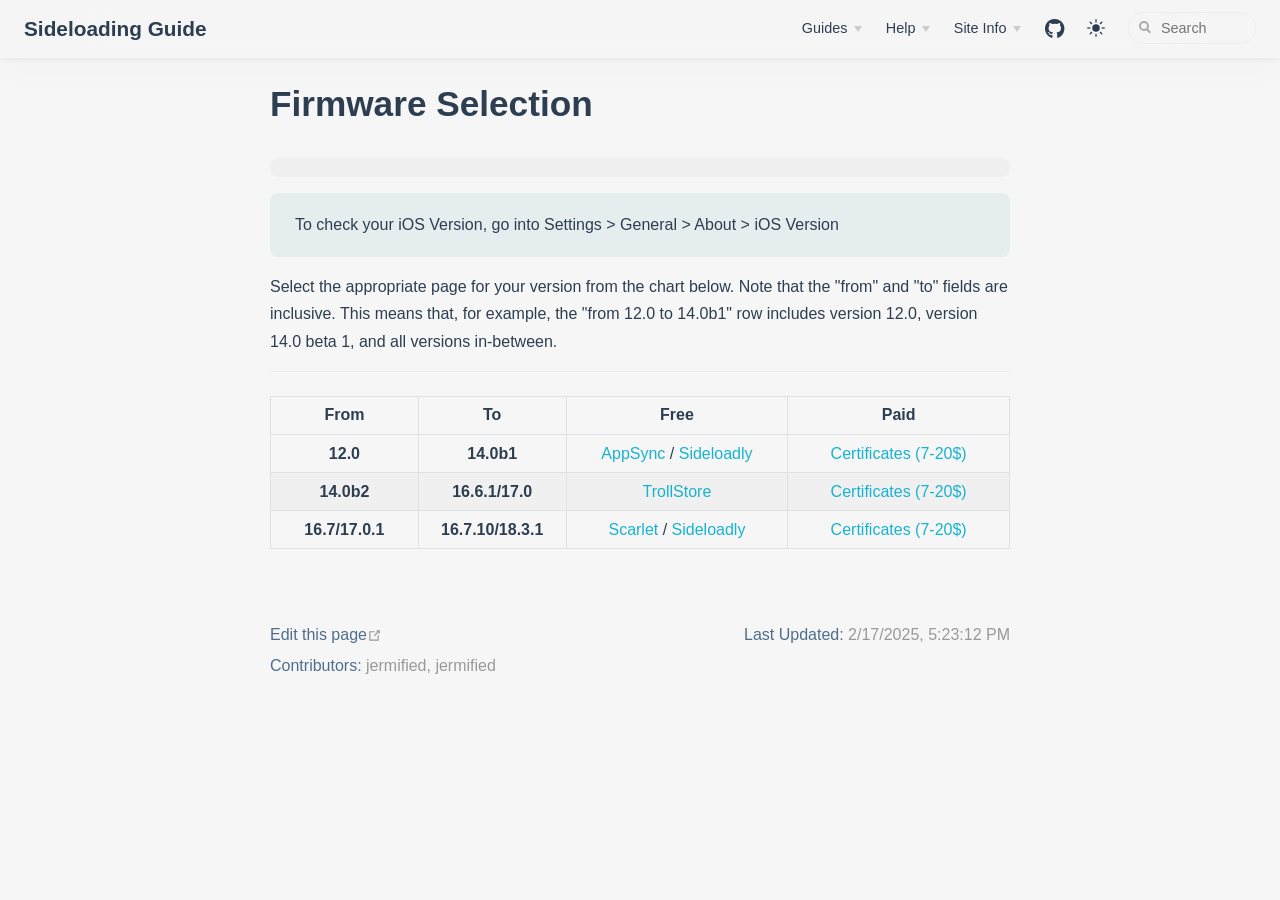
==== firmware-selection/index.html @ 39f48cb5 "Deploy to GitHub pages" ====
<!DOCTYPE html>
<html lang="en_US">
  <head>
    <meta charset="utf-8">
    <meta name="viewport" content="width=device-width,initial-scale=1">
    <meta name="generator" content="VuePress 2.0.0-beta.49">
    <style>
      :root {
        --c-bg: #fff;
      }
      html.dark {
        --c-bg: #22272e;
      }
      html, body {
        background-color: var(--c-bg);
      }
    </style>
    <script>
      const userMode = localStorage.getItem('vuepress-color-scheme');
			const systemDarkMode = window.matchMedia && window.matchMedia('(prefers-color-scheme: dark)').matches;
			if (userMode === 'dark' || (userMode !== 'light' && systemDarkMode)) {
				document.documentElement.classList.toggle('dark', true);
			}
    </script>
    <link rel="stylesheet" href="https://use.fontawesome.com/releases/v5.6.1/css/all.css"><script type="text/javascript" src="https://cdn.thisiswaldo.com/static/js/8406.js"></script><script src="/assets/js/analytics.js"></script><title>Firmware Selection | Sideloading Guide</title><meta name="description" content="A semi-finished iOS Sideloading guide.">
    <link rel="modulepreload" href="/assets/app.b6fe185b.js"><link rel="modulepreload" href="/assets/index.html.f732edcb.js"><link rel="modulepreload" href="/assets/index.html.d37db8bb.js"><link rel="prefetch" href="/assets/credits.html.60a35cd9.js"><link rel="prefetch" href="/assets/donations.html.a4386f20.js"><link rel="prefetch" href="/assets/faq.html.42aeb106.js"><link rel="prefetch" href="/assets/index.html.1d8bf219.js"><link rel="prefetch" href="/assets/index.html.48e5a6eb.js"><link rel="prefetch" href="/assets/index.html.c511110e.js"><link rel="prefetch" href="/assets/index.html.79341559.js"><link rel="prefetch" href="/assets/site-navigation.html.2525e80c.js"><link rel="prefetch" href="/assets/index.html.df85aa31.js"><link rel="prefetch" href="/assets/index.html.adf103e1.js"><link rel="prefetch" href="/assets/index.html.bf72a6a5.js"><link rel="prefetch" href="/assets/404.html.9dfa17d5.js"><link rel="prefetch" href="/assets/credits.html.7714988a.js"><link rel="prefetch" href="/assets/donations.html.a7d0bd0d.js"><link rel="prefetch" href="/assets/faq.html.1de16228.js"><link rel="prefetch" href="/assets/index.html.8f961582.js"><link rel="prefetch" href="/assets/index.html.539149e6.js"><link rel="prefetch" href="/assets/index.html.5df29cb7.js"><link rel="prefetch" href="/assets/index.html.425ae83e.js"><link rel="prefetch" href="/assets/site-navigation.html.54ba6fd4.js"><link rel="prefetch" href="/assets/index.html.6371bacf.js"><link rel="prefetch" href="/assets/index.html.4364a38f.js"><link rel="prefetch" href="/assets/index.html.b2ec964f.js"><link rel="prefetch" href="/assets/404.html.a751a334.js"><link rel="prefetch" href="/assets/404.2f4f153b.js"><link rel="prefetch" href="/assets/Layout.36714232.js"><link rel="prefetch" href="/assets/Tab.ffebdd3b.js"><link rel="prefetch" href="/assets/Tabs.f4abba0e.js">
    <link rel="stylesheet" href="/assets/style.50be1f61.css">
  </head>
  <body>
    <div id="app"><!--[--><div class="theme-container no-sidebar"><!--[--><header class="navbar"><div class="toggle-sidebar-button" title="Toggle sidebar" aria-expanded="false" role="button" tabindex="0"><div class="icon" aria-hidden="true"><span></span><span></span><span></span></div></div><span><a href="/" class=""><!----><span class="site-name">Sideloading Guide</span></a></span><div class="navbar-items-wrapper" style=""><!--[--><!--]--><nav class="navbar-items can-hide"><!--[--><div class="navbar-item"><div class="navbar-dropdown-wrapper"><button class="navbar-dropdown-title" type="button" aria-label="Guides"><span class="title">Guides</span><span class="arrow down"></span></button><button class="navbar-dropdown-title-mobile" type="button" aria-label="Guides"><span class="title">Guides</span><span class="right arrow"></span></button><ul style="display:none;" class="navbar-dropdown"><!--[--><li class="navbar-dropdown-item"><a aria-current="page" href="/firmware-selection/" class="router-link-active router-link-exact-active router-link-active" aria-label="Firmware Selection"><!--[--><!--]--><span>Firmware Selection</span><!--[--><!--]--></a></li><li class="navbar-dropdown-item"><a href="/installing-scarlet/" class="" aria-label="Installing Scarlet"><!--[--><!--]--><span>Installing Scarlet</span><!--[--><!--]--></a></li><li class="navbar-dropdown-item"><a href="/using-certs/" class="" aria-label="Using Certificates"><!--[--><!--]--><span>Using Certificates</span><!--[--><!--]--></a></li><li class="navbar-dropdown-item"><a href="/installing-sideloadly/" class="" aria-label="Installing Sideloadly"><!--[--><!--]--><span>Installing Sideloadly</span><!--[--><!--]--></a></li><li class="navbar-dropdown-item"><a href="/using-trollstore/" class="" aria-label="Using TrollStore"><!--[--><!--]--><span>Using TrollStore</span><!--[--><!--]--></a></li><!--]--></ul></div></div><div class="navbar-item"><div class="navbar-dropdown-wrapper"><button class="navbar-dropdown-title" type="button" aria-label="Help"><span class="title">Help</span><span class="arrow down"></span></button><button class="navbar-dropdown-title-mobile" type="button" aria-label="Help"><span class="title">Help</span><span class="right arrow"></span></button><ul style="display:none;" class="navbar-dropdown"><!--[--><li class="navbar-dropdown-item"><a href="/faq.html" class="" aria-label="FAQ"><!--[--><!--]--><span>FAQ</span><!--[--><!--]--></a></li><li class="navbar-dropdown-item"><a href="/troubleshooting" class="" aria-label="Troubleshooting"><!--[--><!--]--><span>Troubleshooting</span><!--[--><!--]--></a></li><li class="navbar-dropdown-item"><a class="external-link" href="https://discord.gg/b4nkySvb7R" rel="noopener noreferrer" target="_blank" aria-label="Discord"><!--[--><!--]--><span>Discord</span><span><svg class="external-link-icon" xmlns="http://www.w3.org/2000/svg" aria-hidden="true" focusable="false" x="0px" y="0px" viewBox="0 0 100 100" width="15" height="15"><path fill="currentColor" d="M18.8,85.1h56l0,0c2.2,0,4-1.8,4-4v-32h-8v28h-48v-48h28v-8h-32l0,0c-2.2,0-4,1.8-4,4v56C14.8,83.3,16.6,85.1,18.8,85.1z"></path><polygon fill="currentColor" points="45.7,48.7 51.3,54.3 77.2,28.5 77.2,37.2 85.2,37.2 85.2,14.9 62.8,14.9 62.8,22.9 71.5,22.9"></polygon></svg><span class="external-link-icon-sr-only">Open in new window</span></span><!--[--><!--]--></a></li><!--]--></ul></div></div><div class="navbar-item"><div class="navbar-dropdown-wrapper"><button class="navbar-dropdown-title" type="button" aria-label="Site Info"><span class="title">Site Info</span><span class="arrow down"></span></button><button class="navbar-dropdown-title-mobile" type="button" aria-label="Site Info"><span class="title">Site Info</span><span class="right arrow"></span></button><ul style="display:none;" class="navbar-dropdown"><!--[--><li class="navbar-dropdown-item"><a href="/donations.html" class="" aria-label="Donations"><!--[--><!--]--><span>Donations</span><!--[--><!--]--></a></li><li class="navbar-dropdown-item"><a href="/credits.html" class="" aria-label="Credits"><!--[--><!--]--><span>Credits</span><!--[--><!--]--></a></li><li class="navbar-dropdown-item"><a class="external-link" href="https://github.com/fnafworldmodding/fnafworldmodding.github.io/" rel="noopener noreferrer" target="_blank" aria-label="Source"><!--[--><!--]--><span>Source</span><span><svg class="external-link-icon" xmlns="http://www.w3.org/2000/svg" aria-hidden="true" focusable="false" x="0px" y="0px" viewBox="0 0 100 100" width="15" height="15"><path fill="currentColor" d="M18.8,85.1h56l0,0c2.2,0,4-1.8,4-4v-32h-8v28h-48v-48h28v-8h-32l0,0c-2.2,0-4,1.8-4,4v56C14.8,83.3,16.6,85.1,18.8,85.1z"></path><polygon fill="currentColor" points="45.7,48.7 51.3,54.3 77.2,28.5 77.2,37.2 85.2,37.2 85.2,14.9 62.8,14.9 62.8,22.9 71.5,22.9"></polygon></svg><span class="external-link-icon-sr-only">Open in new window</span></span><!--[--><!--]--></a></li><li class="navbar-dropdown-item"><a href="/site-navigation.html" class="" aria-label="Site Navigation"><!--[--><!--]--><span>Site Navigation</span><!--[--><!--]--></a></li><!--]--></ul></div></div><div class="navbar-item"><a class="external-link" href="https://github.com/fnafworldmodding/fnafworldmodding.github.io" rel="noopener noreferrer" target="_blank" aria-label="&lt;i class=&quot;fab fa-github&quot;&gt;&lt;/i&gt;"><!--[--><!--]--><span><i class="fab fa-github"></i></span><span><svg class="external-link-icon" xmlns="http://www.w3.org/2000/svg" aria-hidden="true" focusable="false" x="0px" y="0px" viewBox="0 0 100 100" width="15" height="15"><path fill="currentColor" d="M18.8,85.1h56l0,0c2.2,0,4-1.8,4-4v-32h-8v28h-48v-48h28v-8h-32l0,0c-2.2,0-4,1.8-4,4v56C14.8,83.3,16.6,85.1,18.8,85.1z"></path><polygon fill="currentColor" points="45.7,48.7 51.3,54.3 77.2,28.5 77.2,37.2 85.2,37.2 85.2,14.9 62.8,14.9 62.8,22.9 71.5,22.9"></polygon></svg><span class="external-link-icon-sr-only">Open in new window</span></span><!--[--><!--]--></a></div><!--]--></nav><!--[--><!--]--><button class="toggle-color-mode-button" title="toggle color mode"><svg style="" class="icon" focusable="false" viewBox="0 0 32 32"><path d="M16 12.005a4 0 0 1 1-4 4a4.005 4.005 0 0 0 4-4m0-2a6 6 0 1 0 6 6a6 6 0 0 0-6-6z" fill="currentColor"></path><path d="M5.394 6.813l1.414-1.415l3.506 3.506L8.9 10.318z" fill="currentColor"></path><path d="M2 15.005h5v2H2z" fill="currentColor"></path><path d="M5.394 25.197L8.9 21.691l1.414 1.415l-3.506 3.505z" fill="currentColor"></path><path d="M15 25.005h2v5h-2z" fill="currentColor"></path><path d="M21.687 23.106l1.414-1.415l3.506 3.506l-1.414 1.414z" fill="currentColor"></path><path d="M25 15.005h5v2h-5z" fill="currentColor"></path><path d="M21.687 8.904l3.506-3.506l1.414 1.415l-3.506 3.505z" fill="currentColor"></path><path d="M15 2.005h2v5h-2z" fill="currentColor"></path></svg><svg style="display:none;" class="icon" focusable="false" viewBox="0 0 28 28"><path d="
          M13.502 5.414
          c-.138 0-.278.005-.418 0
          M14.98 3a1.002 1.002 0 0 0-.175.016
          a13.096 13.096 0 0 0 1.825 25.981
          c.164.006.328 0 .49 0
          a13.072 13.072 0 0 0 10.703-5.555
          a1.01 1.01 0 0 0-.783-1.565
          A13.08 13.08 0 0 1 15.89 4.38
          A1.015 1.015 0 0 0 14.98 3
        z" fill="currentColor"></path></svg></button><form class="search-box" role="search"><input type="search" placeholder="Search" autocomplete="off" spellcheck="false" value><!----></form></div></header><!--]--><div class="sidebar-mask"></div><!--[--><aside class="sidebar"><nav class="navbar-items"><!--[--><div class="navbar-item"><div class="navbar-dropdown-wrapper"><button class="navbar-dropdown-title" type="button" aria-label="Guides"><span class="title">Guides</span><span class="arrow down"></span></button><button class="navbar-dropdown-title-mobile" type="button" aria-label="Guides"><span class="title">Guides</span><span class="right arrow"></span></button><ul style="display:none;" class="navbar-dropdown"><!--[--><li class="navbar-dropdown-item"><a aria-current="page" href="/firmware-selection/" class="router-link-active router-link-exact-active router-link-active" aria-label="Firmware Selection"><!--[--><!--]--><span>Firmware Selection</span><!--[--><!--]--></a></li><li class="navbar-dropdown-item"><a href="/installing-scarlet/" class="" aria-label="Installing Scarlet"><!--[--><!--]--><span>Installing Scarlet</span><!--[--><!--]--></a></li><li class="navbar-dropdown-item"><a href="/using-certs/" class="" aria-label="Using Certificates"><!--[--><!--]--><span>Using Certificates</span><!--[--><!--]--></a></li><li class="navbar-dropdown-item"><a href="/installing-sideloadly/" class="" aria-label="Installing Sideloadly"><!--[--><!--]--><span>Installing Sideloadly</span><!--[--><!--]--></a></li><li class="navbar-dropdown-item"><a href="/using-trollstore/" class="" aria-label="Using TrollStore"><!--[--><!--]--><span>Using TrollStore</span><!--[--><!--]--></a></li><!--]--></ul></div></div><div class="navbar-item"><div class="navbar-dropdown-wrapper"><button class="navbar-dropdown-title" type="button" aria-label="Help"><span class="title">Help</span><span class="arrow down"></span></button><button class="navbar-dropdown-title-mobile" type="button" aria-label="Help"><span class="title">Help</span><span class="right arrow"></span></button><ul style="display:none;" class="navbar-dropdown"><!--[--><li class="navbar-dropdown-item"><a href="/faq.html" class="" aria-label="FAQ"><!--[--><!--]--><span>FAQ</span><!--[--><!--]--></a></li><li class="navbar-dropdown-item"><a href="/troubleshooting" class="" aria-label="Troubleshooting"><!--[--><!--]--><span>Troubleshooting</span><!--[--><!--]--></a></li><li class="navbar-dropdown-item"><a class="external-link" href="https://discord.gg/b4nkySvb7R" rel="noopener noreferrer" target="_blank" aria-label="Discord"><!--[--><!--]--><span>Discord</span><span><svg class="external-link-icon" xmlns="http://www.w3.org/2000/svg" aria-hidden="true" focusable="false" x="0px" y="0px" viewBox="0 0 100 100" width="15" height="15"><path fill="currentColor" d="M18.8,85.1h56l0,0c2.2,0,4-1.8,4-4v-32h-8v28h-48v-48h28v-8h-32l0,0c-2.2,0-4,1.8-4,4v56C14.8,83.3,16.6,85.1,18.8,85.1z"></path><polygon fill="currentColor" points="45.7,48.7 51.3,54.3 77.2,28.5 77.2,37.2 85.2,37.2 85.2,14.9 62.8,14.9 62.8,22.9 71.5,22.9"></polygon></svg><span class="external-link-icon-sr-only">Open in new window</span></span><!--[--><!--]--></a></li><!--]--></ul></div></div><div class="navbar-item"><div class="navbar-dropdown-wrapper"><button class="navbar-dropdown-title" type="button" aria-label="Site Info"><span class="title">Site Info</span><span class="arrow down"></span></button><button class="navbar-dropdown-title-mobile" type="button" aria-label="Site Info"><span class="title">Site Info</span><span class="right arrow"></span></button><ul style="display:none;" class="navbar-dropdown"><!--[--><li class="navbar-dropdown-item"><a href="/donations.html" class="" aria-label="Donations"><!--[--><!--]--><span>Donations</span><!--[--><!--]--></a></li><li class="navbar-dropdown-item"><a href="/credits.html" class="" aria-label="Credits"><!--[--><!--]--><span>Credits</span><!--[--><!--]--></a></li><li class="navbar-dropdown-item"><a class="external-link" href="https://github.com/fnafworldmodding/fnafworldmodding.github.io/" rel="noopener noreferrer" target="_blank" aria-label="Source"><!--[--><!--]--><span>Source</span><span><svg class="external-link-icon" xmlns="http://www.w3.org/2000/svg" aria-hidden="true" focusable="false" x="0px" y="0px" viewBox="0 0 100 100" width="15" height="15"><path fill="currentColor" d="M18.8,85.1h56l0,0c2.2,0,4-1.8,4-4v-32h-8v28h-48v-48h28v-8h-32l0,0c-2.2,0-4,1.8-4,4v56C14.8,83.3,16.6,85.1,18.8,85.1z"></path><polygon fill="currentColor" points="45.7,48.7 51.3,54.3 77.2,28.5 77.2,37.2 85.2,37.2 85.2,14.9 62.8,14.9 62.8,22.9 71.5,22.9"></polygon></svg><span class="external-link-icon-sr-only">Open in new window</span></span><!--[--><!--]--></a></li><li class="navbar-dropdown-item"><a href="/site-navigation.html" class="" aria-label="Site Navigation"><!--[--><!--]--><span>Site Navigation</span><!--[--><!--]--></a></li><!--]--></ul></div></div><div class="navbar-item"><a class="external-link" href="https://github.com/fnafworldmodding/fnafworldmodding.github.io" rel="noopener noreferrer" target="_blank" aria-label="&lt;i class=&quot;fab fa-github&quot;&gt;&lt;/i&gt;"><!--[--><!--]--><span><i class="fab fa-github"></i></span><span><svg class="external-link-icon" xmlns="http://www.w3.org/2000/svg" aria-hidden="true" focusable="false" x="0px" y="0px" viewBox="0 0 100 100" width="15" height="15"><path fill="currentColor" d="M18.8,85.1h56l0,0c2.2,0,4-1.8,4-4v-32h-8v28h-48v-48h28v-8h-32l0,0c-2.2,0-4,1.8-4,4v56C14.8,83.3,16.6,85.1,18.8,85.1z"></path><polygon fill="currentColor" points="45.7,48.7 51.3,54.3 77.2,28.5 77.2,37.2 85.2,37.2 85.2,14.9 62.8,14.9 62.8,22.9 71.5,22.9"></polygon></svg><span class="external-link-icon-sr-only">Open in new window</span></span><!--[--><!--]--></a></div><!--]--></nav><!--[--><!--]--><!----><!--[--><!--]--></aside><!--]--><!--[--><main class="page"><div class="theme-default-content"><!--[--><!--[--><h1 id="pageTitle">Firmware Selection</h1><div class="custom-container none"><p><p>For support, ask for help on the FNaF World Modding <a href="https://discord.gg/b4nkySvb7R">Discord Server</a>.</p>
</p></div><!--]--><!--]--><div id="waldo-tag-8408" style="margin-bottom:1em;"></div><div><div class="custom-container tip"><p class="custom-container-title">TIP</p><p>To check your iOS Version, go into Settings &gt; General &gt; About &gt; iOS Version</p></div><p>Select the appropriate page for your version from the chart below. Note that the &quot;from&quot; and &quot;to&quot; fields are inclusive. This means that, for example, the &quot;from 12.0 to 14.0b1&quot; row includes version 12.0, version 14.0 beta 1, and all versions in-between.</p><hr><div style="display:flex;justify-content:center;"><table><colgroup><col span="1" style="width:20%;"><col span="1" style="width:20%;"><col span="1" style="width:30%;"><col span="1" style="width:30%;"></colgroup><thead><tr><th style="text-align:center;font-weight:bold;">From</th><th style="text-align:center;font-weight:bold;">To</th><th style="text-align:center;font-weight:bold;">Free</th><th style="text-align:center;font-weight:bold;">Paid</th></tr></thead><tbody><tr><td style="text-align:center;font-weight:bold;">12.0</td><td style="text-align:center;font-weight:bold;">14.0b1</td><td style="text-align:center;"><a href="/installing-appsync" class="">AppSync</a> / <a href="/installing-sideloadly" class="">Sideloadly</a></td><td style="text-align:center;"><a href="/using-certs" class="">Certificates (7-20$)</a></td></tr><tr><td style="text-align:center;font-weight:bold;">14.0b2</td><td style="text-align:center;font-weight:bold;">16.6.1/17.0</td><td style="text-align:center;"><a href="/using-trollstore" class="">TrollStore</a></td><td style="text-align:center;"><a href="/using-certs" class="">Certificates (7-20$)</a></td></tr><tr><td style="text-align:center;font-weight:bold;">16.7/17.0.1</td><td style="text-align:center;font-weight:bold;">16.7.10/18.3.1</td><td style="text-align:center;"><a href="/installing-scarlet" class="">Scarlet</a> / <a href="/installing-sideloadly" class="">Sideloadly</a></td><td style="text-align:center;"><a href="/using-certs" class="">Certificates (7-20$)</a></td></tr></tbody></table></div></div><div id="waldo-tag-8442"></div><!--[--><!--]--></div><footer class="page-meta"><div class="meta-item edit-link"><a class="external-link meta-item-label" href="https://github.com/fnafworldmodding/fnafworldmodding.github.io/edit/main/firmware-selection.md" rel="noopener noreferrer" target="_blank" aria-label="Edit this page"><!--[--><!--]--><span>Edit this page</span><span><svg class="external-link-icon" xmlns="http://www.w3.org/2000/svg" aria-hidden="true" focusable="false" x="0px" y="0px" viewBox="0 0 100 100" width="15" height="15"><path fill="currentColor" d="M18.8,85.1h56l0,0c2.2,0,4-1.8,4-4v-32h-8v28h-48v-48h28v-8h-32l0,0c-2.2,0-4,1.8-4,4v56C14.8,83.3,16.6,85.1,18.8,85.1z"></path><polygon fill="currentColor" points="45.7,48.7 51.3,54.3 77.2,28.5 77.2,37.2 85.2,37.2 85.2,14.9 62.8,14.9 62.8,22.9 71.5,22.9"></polygon></svg><span class="external-link-icon-sr-only">Open in new window</span></span><!--[--><!--]--></a></div><div class="meta-item last-updated"><span class="meta-item-label">Last Updated: </span><!----></div><div class="meta-item contributors"><span class="meta-item-label">Contributors: </span><span class="meta-item-info"><!--[--><!--[--><span class="contributor" title="email: 199411248+jermification@users.noreply.github.com">jermified</span><!--[-->, <!--]--><!--]--><!--[--><span class="contributor" title="email: skeppybob123@gmail.com">jermified</span><!----><!--]--><!--]--></span></div></footer><!----></main><!--]--></div><!----><!--]--></div>
    <script type="module" src="/assets/app.b6fe185b.js" defer></script>
  </body>
</html>
---- assets/style.50be1f61.css ----
:root{--back-to-top-z-index: 5;--back-to-top-color: #3eaf7c;--back-to-top-color-hover: #71cda3}.back-to-top{cursor:pointer;position:fixed;bottom:2rem;right:2.5rem;width:2rem;height:1.2rem;background-color:var(--back-to-top-color);-webkit-mask:url(/assets/back-to-top.8efcbe56.svg) no-repeat;mask:url(/assets/back-to-top.8efcbe56.svg) no-repeat;z-index:var(--back-to-top-z-index)}.back-to-top:hover{background-color:var(--back-to-top-color-hover)}@media (max-width: 959px){.back-to-top{display:none}}.back-to-top-enter-active,.back-to-top-leave-active{transition:opacity .3s}.back-to-top-enter-from,.back-to-top-leave-to{opacity:0}:root{--external-link-icon-color: #aaa}.external-link-icon{position:relative;display:inline-block;color:var(--external-link-icon-color);vertical-align:middle;top:-1px}.external-link-icon-sr-only{position:absolute;width:1px;height:1px;padding:0;margin:-1px;overflow:hidden;clip:rect(0,0,0,0);white-space:nowrap;border-width:0;-webkit-user-select:none;-moz-user-select:none;user-select:none}:root{--medium-zoom-z-index: 100;--medium-zoom-bg-color: #ffffff;--medium-zoom-opacity: 1}.medium-zoom-overlay{background-color:var(--medium-zoom-bg-color)!important;z-index:var(--medium-zoom-z-index)}.medium-zoom-overlay~img{z-index:calc(var(--medium-zoom-z-index) + 1)}.medium-zoom--opened .medium-zoom-overlay{opacity:var(--medium-zoom-opacity)}:root{--nprogress-color: #29d;--nprogress-z-index: 1031}#nprogress{pointer-events:none}#nprogress .bar{background:var(--nprogress-color);position:fixed;z-index:var(--nprogress-z-index);top:0;left:0;width:100%;height:2px}:root{--c-brand: #3eaf7c;--c-brand-light: #4abf8a;--c-bg: #ffffff;--c-bg-light: #f3f4f5;--c-bg-lighter: #eeeeee;--c-bg-navbar: var(--c-bg);--c-bg-sidebar: var(--c-bg);--c-bg-arrow: #cccccc;--c-text: #2c3e50;--c-text-accent: var(--c-brand);--c-text-light: #3a5169;--c-text-lighter: #4e6e8e;--c-text-lightest: #6a8bad;--c-text-quote: #999999;--c-border: #eaecef;--c-border-dark: #dfe2e5;--c-tip: #42b983;--c-tip-bg: var(--c-bg-light);--c-tip-title: var(--c-text);--c-tip-text: var(--c-text);--c-tip-text-accent: var(--c-text-accent);--c-warning: #e7c000;--c-warning-bg: #fffae3;--c-warning-title: #ad9000;--c-warning-text: #746000;--c-warning-text-accent: var(--c-text);--c-danger: #cc0000;--c-danger-bg: #ffe0e0;--c-danger-title: #990000;--c-danger-text: #660000;--c-danger-text-accent: var(--c-text);--c-details-bg: #eeeeee;--c-badge-tip: var(--c-tip);--c-badge-warning: var(--c-warning);--c-badge-danger: var(--c-danger);--t-color: .3s ease;--t-transform: .3s ease;--code-bg-color: #282c34;--code-hl-bg-color: rgba(0, 0, 0, .66);--code-ln-color: #9e9e9e;--code-ln-wrapper-width: 3.5rem;--font-family: -apple-system, BlinkMacSystemFont, "Segoe UI", Roboto, Oxygen, Ubuntu, Cantarell, "Fira Sans", "Droid Sans", "Helvetica Neue", sans-serif;--font-family-code: Consolas, Monaco, "Andale Mono", "Ubuntu Mono", monospace;--navbar-height: 3.6rem;--navbar-padding-v: .7rem;--navbar-padding-h: 1.5rem;--sidebar-width: 20rem;--sidebar-width-mobile: calc(var(--sidebar-width) * .82);--content-width: 740px;--homepage-width: 960px}.back-to-top{--back-to-top-color: var(--c-brand);--back-to-top-color-hover: var(--c-brand-light)}.DocSearch{--docsearch-primary-color: var(--c-brand);--docsearch-text-color: var(--c-text);--docsearch-highlight-color: var(--c-brand);--docsearch-muted-color: var(--c-text-quote);--docsearch-container-background: rgba(9, 10, 17, .8);--docsearch-modal-background: var(--c-bg-light);--docsearch-searchbox-background: var(--c-bg-lighter);--docsearch-searchbox-focus-background: var(--c-bg);--docsearch-searchbox-shadow: inset 0 0 0 2px var(--c-brand);--docsearch-hit-color: var(--c-text-light);--docsearch-hit-active-color: var(--c-bg);--docsearch-hit-background: var(--c-bg);--docsearch-hit-shadow: 0 1px 3px 0 var(--c-border-dark);--docsearch-footer-background: var(--c-bg)}.external-link-icon{--external-link-icon-color: var(--c-text-quote)}.medium-zoom-overlay{--medium-zoom-bg-color: var(--c-bg)}#nprogress{--nprogress-color: var(--c-brand)}.pwa-popup{--pwa-popup-text-color: var(--c-text);--pwa-popup-bg-color: var(--c-bg);--pwa-popup-border-color: var(--c-brand);--pwa-popup-shadow: 0 4px 16px var(--c-brand);--pwa-popup-btn-text-color: var(--c-bg);--pwa-popup-btn-bg-color: var(--c-brand);--pwa-popup-btn-hover-bg-color: var(--c-brand-light)}.search-box{--search-bg-color: var(--c-bg);--search-accent-color: var(--c-brand);--search-text-color: var(--c-text);--search-border-color: var(--c-border);--search-item-text-color: var(--c-text-lighter);--search-item-focus-bg-color: var(--c-bg-light)}html.dark{--c-brand: #3aa675;--c-brand-light: #349469;--c-bg: #22272e;--c-bg-light: #2b313a;--c-bg-lighter: #262c34;--c-text: #adbac7;--c-text-light: #96a7b7;--c-text-lighter: #8b9eb0;--c-text-lightest: #8094a8;--c-border: #3e4c5a;--c-border-dark: #34404c;--c-tip: #318a62;--c-warning: #ceab00;--c-warning-bg: #7e755b;--c-warning-title: #ceac03;--c-warning-text: #362e00;--c-danger: #940000;--c-danger-bg: #806161;--c-danger-title: #610000;--c-danger-text: #3a0000;--c-details-bg: #323843;--code-hl-bg-color: #363b46}html.dark .DocSearch{--docsearch-logo-color: var(--c-text);--docsearch-modal-shadow: inset 1px 1px 0 0 #2c2e40, 0 3px 8px 0 #000309;--docsearch-key-shadow: inset 0 -2px 0 0 #282d55, inset 0 0 1px 1px #51577d, 0 2px 2px 0 rgba(3, 4, 9, .3);--docsearch-key-gradient: linear-gradient(-225deg, #444950, #1c1e21);--docsearch-footer-shadow: inset 0 1px 0 0 rgba(73, 76, 106, .5), 0 -4px 8px 0 rgba(0, 0, 0, .2)}html,body{padding:0;margin:0;background-color:var(--c-bg);transition:background-color var(--t-color)}html.dark{color-scheme:dark}html{font-size:16px}body{font-family:var(--font-family);-webkit-font-smoothing:antialiased;-moz-osx-font-smoothing:grayscale;font-size:1rem;color:var(--c-text)}a{font-weight:500;color:var(--c-text-accent);text-decoration:none;overflow-wrap:break-word}p a code{font-weight:400;color:var(--c-text-accent)}kbd{font-family:var(--font-family-code);color:var(--c-text);background:var(--c-bg-lighter);border:solid .15rem var(--c-border-dark);border-bottom:solid .25rem var(--c-border-dark);border-radius:.15rem;padding:0 .15em}code{font-family:var(--font-family-code);color:var(--c-text-lighter);padding:.25rem .5rem;margin:0;font-size:.85em;background-color:var(--c-bg-lighter);border-radius:3px;overflow-wrap:break-word;transition:background-color var(--t-color)}blockquote{font-size:1rem;color:var(--c-text-quote);border-left:.2rem solid var(--c-border-dark);margin:1rem 0;padding:.25rem 0 .25rem 1rem}blockquote>p{margin:0}ul,ol{padding-left:1.2em}strong{font-weight:600}h1,h2,h3,h4,h5,h6{font-weight:600;line-height:1.25}h1:focus-visible,h2:focus-visible,h3:focus-visible,h4:focus-visible,h5:focus-visible,h6:focus-visible{outline:none}h1:hover .header-anchor,h2:hover .header-anchor,h3:hover .header-anchor,h4:hover .header-anchor,h5:hover .header-anchor,h6:hover .header-anchor{opacity:1}h1{font-size:2.2rem}h2{font-size:1.65rem;padding-bottom:.3rem;border-bottom:1px solid var(--c-border);transition:border-color var(--t-color)}h3{font-size:1.35rem}h4{font-size:1.15rem}h5{font-size:1.05rem}h6{font-size:1rem}a.header-anchor{font-size:.85em;float:left;margin-left:-.87em;padding-right:.23em;margin-top:.125em;opacity:0;-webkit-user-select:none;-moz-user-select:none;user-select:none}a.header-anchor:hover{text-decoration:none}a.header-anchor:focus-visible{opacity:1}p,ul,ol{line-height:1.7}hr{border:0;border-top:1px solid var(--c-border)}table{border-collapse:collapse;margin:1rem 0;display:block;overflow-x:auto;transition:border-color var(--t-color)}tr{border-top:1px solid var(--c-border-dark);transition:border-color var(--t-color)}tr:nth-child(2n){background-color:var(--c-bg-light);transition:background-color var(--t-color)}th,td{padding:.6em 1em;border:1px solid var(--c-border-dark);transition:border-color var(--t-color)}.arrow{display:inline-block;width:0;height:0}.arrow.up{border-left:4px solid transparent;border-right:4px solid transparent;border-bottom:6px solid var(--c-bg-arrow)}.arrow.down{border-left:4px solid transparent;border-right:4px solid transparent;border-top:6px solid var(--c-bg-arrow)}.arrow.right{border-top:4px solid transparent;border-bottom:4px solid transparent;border-left:6px solid var(--c-bg-arrow)}.arrow.left{border-top:4px solid transparent;border-bottom:4px solid transparent;border-right:6px solid var(--c-bg-arrow)}.badge{display:inline-block;font-size:14px;height:18px;line-height:18px;border-radius:3px;padding:0 6px;color:var(--c-bg);vertical-align:top;transition:color var(--t-color),background-color var(--t-color)}.badge.tip{background-color:var(--c-badge-tip)}.badge.warning{background-color:var(--c-badge-warning)}.badge.danger{background-color:var(--c-badge-danger)}.table-of-contents .badge{vertical-align:middle}.badge+.badge{margin-left:5px}:root{--c-brand: #30bcd5;--c-tip: #30bcd5;--c-bg: #f6f6f6;--c-bg-light: #f0f0f0}html.dark{--c-brand: #30bcd5;--c-tip: #3992a3;--c-warning: #ceab00;--c-warning-bg: var(--c-tip-bg);--c-warning-title: #ceac03;--c-warning-text: var(--c-text);--c-warning-text-accent: #dbca79;--c-danger: #97424a;--c-danger-bg: var(--c-tip-bg);--c-danger-title: #610000;--c-danger-text: var(--c-text);--c-danger-text-accent: #e96e6e;--c-details-bg: #323843}code[class*=language-],pre[class*=language-]{color:#ccc;background:none;font-family:var(--font-family-code);font-size:1em;text-align:left;white-space:pre;word-spacing:normal;word-break:normal;word-wrap:normal;line-height:1.5;-moz-tab-size:4;-o-tab-size:4;tab-size:4;-webkit-hyphens:none;hyphens:none}pre[class*=language-]{padding:1em;margin:.5em 0;overflow:auto}:not(pre)>code[class*=language-],pre[class*=language-]{background:#2d2d2d}:not(pre)>code[class*=language-]{padding:.1em;border-radius:.3em;white-space:normal}.token.comment,.token.block-comment,.token.prolog,.token.doctype,.token.cdata{color:#999}.token.punctuation{color:#ccc}.token.tag,.token.attr-name,.token.namespace,.token.deleted{color:#ec5975}.token.function-name{color:#6196cc}.token.boolean,.token.number,.token.function{color:#f08d49}.token.property,.token.class-name,.token.constant,.token.symbol{color:#f8c555}.token.selector,.token.important,.token.atrule,.token.keyword,.token.builtin{color:#cc99cd}.token.string,.token.char,.token.attr-value,.token.regex,.token.variable{color:#7ec699}.token.operator,.token.entity,.token.url{color:#67cdcc}.token.important,.token.bold{font-weight:700}.token.italic{font-style:italic}.token.entity{cursor:help}.token.inserted{color:#3eaf7c}.theme-default-content pre,.theme-default-content pre[class*=language-]{line-height:1.4;padding:1.3rem 1.5rem;margin:.85rem 0;border-radius:6px;overflow:auto}.theme-default-content pre code,.theme-default-content pre[class*=language-] code{color:#fff;padding:0;background-color:transparent;border-radius:0;overflow-wrap:unset;-webkit-font-smoothing:auto;-moz-osx-font-smoothing:auto}.theme-default-content .line-number{font-family:var(--font-family-code)}div[class*=language-]{position:relative;background-color:var(--code-bg-color);border-radius:6px}div[class*=language-]:before{position:absolute;z-index:3;top:.8em;right:1em;font-size:.75rem;color:var(--code-ln-color)}div[class*=language-] pre,div[class*=language-] pre[class*=language-]{background:transparent!important;position:relative;z-index:1}div[class*=language-] .highlight-lines{-webkit-user-select:none;-moz-user-select:none;user-select:none;padding-top:1.3rem;position:absolute;top:0;left:0;width:100%;line-height:1.4}div[class*=language-] .highlight-lines .highlight-line{background-color:var(--code-hl-bg-color)}div[class*=language-]:not(.line-numbers-mode) .line-numbers{display:none}div[class*=language-].line-numbers-mode .highlight-lines .highlight-line{position:relative}div[class*=language-].line-numbers-mode .highlight-lines .highlight-line:before{content:" ";position:absolute;z-index:2;left:0;top:0;display:block;width:var(--code-ln-wrapper-width);height:100%}div[class*=language-].line-numbers-mode pre{margin-left:var(--code-ln-wrapper-width);padding-left:1rem;vertical-align:middle}div[class*=language-].line-numbers-mode .line-numbers{position:absolute;top:0;width:var(--code-ln-wrapper-width);text-align:center;color:var(--code-ln-color);padding-top:1.25rem;line-height:1.4;counter-reset:line-number}div[class*=language-].line-numbers-mode .line-numbers .line-number{position:relative;z-index:3;-webkit-user-select:none;-moz-user-select:none;user-select:none;height:1.4em}div[class*=language-].line-numbers-mode .line-numbers .line-number:before{counter-increment:line-number;content:counter(line-number);font-size:.85em}div[class*=language-].line-numbers-mode:after{content:"";position:absolute;top:0;left:0;width:var(--code-ln-wrapper-width);height:100%;border-radius:6px 0 0 6px;border-right:1px solid var(--code-hl-bg-color)}div[class*=language-].ext-c:before{content:"c"}div[class*=language-].ext-cpp:before{content:"cpp"}div[class*=language-].ext-cs:before{content:"cs"}div[class*=language-].ext-css:before{content:"css"}div[class*=language-].ext-dart:before{content:"dart"}div[class*=language-].ext-docker:before{content:"docker"}div[class*=language-].ext-fs:before{content:"fs"}div[class*=language-].ext-go:before{content:"go"}div[class*=language-].ext-html:before{content:"html"}div[class*=language-].ext-java:before{content:"java"}div[class*=language-].ext-js:before{content:"js"}div[class*=language-].ext-json:before{content:"json"}div[class*=language-].ext-kt:before{content:"kt"}div[class*=language-].ext-less:before{content:"less"}div[class*=language-].ext-makefile:before{content:"makefile"}div[class*=language-].ext-md:before{content:"md"}div[class*=language-].ext-php:before{content:"php"}div[class*=language-].ext-py:before{content:"py"}div[class*=language-].ext-rb:before{content:"rb"}div[class*=language-].ext-rs:before{content:"rs"}div[class*=language-].ext-sass:before{content:"sass"}div[class*=language-].ext-scss:before{content:"scss"}div[class*=language-].ext-sh:before{content:"sh"}div[class*=language-].ext-styl:before{content:"styl"}div[class*=language-].ext-ts:before{content:"ts"}div[class*=language-].ext-toml:before{content:"toml"}div[class*=language-].ext-vue:before{content:"vue"}div[class*=language-].ext-yml:before{content:"yml"}@media (max-width: 419px){.theme-default-content div[class*=language-]{margin:.85rem -1.5rem;border-radius:0}}.code-group__nav{margin-top:.85rem;margin-bottom:calc(-1.7rem - 6px);padding-bottom:calc(1.7rem - 6px);padding-left:10px;padding-top:10px;border-top-left-radius:6px;border-top-right-radius:6px;background-color:var(--code-bg-color)}.code-group__ul{margin:auto 0;padding-left:0;display:inline-flex;list-style:none}.code-group__nav-tab{border:0;padding:5px;cursor:pointer;background-color:transparent;font-size:.85em;line-height:1.4;color:#ffffffe6;font-weight:600}.code-group__nav-tab:focus{outline:none}.code-group__nav-tab:focus-visible{outline:1px solid rgba(255,255,255,.9)}.code-group__nav-tab-active{border-bottom:var(--c-brand) 1px solid}@media (max-width: 419px){.code-group__nav{margin-left:-1.5rem;margin-right:-1.5rem;border-radius:0}}.code-group-item{display:none}.code-group-item__active{display:block}.code-group-item>pre{background-color:orange}.custom-container{transition:color var(--t-color),border-color var(--t-color),background-color var(--t-color)}.custom-container .custom-container-title{font-weight:600}.custom-container .custom-container-title:not(:only-child){margin-bottom:-.4rem}.custom-container.tip,.custom-container.warning,.custom-container.danger{padding:.1rem 1.5rem;border-left-width:.5rem;border-left-style:solid;margin:1rem 0}.custom-container.tip{border-color:var(--c-tip);background-color:var(--c-tip-bg);color:var(--c-tip-text)}.custom-container.tip .custom-container-title{color:var(--c-tip-title)}.custom-container.tip a{color:var(--c-tip-text-accent)}.custom-container.warning{border-color:var(--c-warning);background-color:var(--c-warning-bg);color:var(--c-warning-text)}.custom-container.warning .custom-container-title{color:var(--c-warning-title)}.custom-container.warning a{color:var(--c-warning-text-accent)}.custom-container.danger{border-color:var(--c-danger);background-color:var(--c-danger-bg);color:var(--c-danger-text)}.custom-container.danger .custom-container-title{color:var(--c-danger-title)}.custom-container.danger a{color:var(--c-danger-text-accent)}.custom-container.details{display:block;position:relative;border-radius:2px;margin:1.6em 0;padding:1.6em;background-color:var(--c-details-bg)}.custom-container.details h4{margin-top:0}.custom-container.details figure:last-child,.custom-container.details p:last-child{margin-bottom:0;padding-bottom:0}.custom-container.details summary{outline:none;cursor:pointer}:root{--c-brand: #30bcd5;--c-tip: #30bcd5;--c-bg: #f6f6f6;--c-bg-light: #f0f0f0}html.dark{--c-brand: #30bcd5;--c-tip: #3992a3;--c-warning: #ceab00;--c-warning-bg: var(--c-tip-bg);--c-warning-title: #ceac03;--c-warning-text: var(--c-text);--c-warning-text-accent: #dbca79;--c-danger: #97424a;--c-danger-bg: var(--c-tip-bg);--c-danger-title: #610000;--c-danger-text: var(--c-text);--c-danger-text-accent: #e96e6e;--c-details-bg: #323843}.home{padding:var(--navbar-height) 2rem 0;max-width:var(--homepage-width);margin:0 auto;display:block}.home .hero{text-align:center}.home .hero img{max-width:100%;max-height:280px;display:block;margin:3rem auto 1.5rem}.home .hero h1{font-size:3rem}.home .hero h1,.home .hero .description,.home .hero .actions{margin:1.8rem auto}.home .hero .actions{display:flex;flex-wrap:wrap;gap:1rem;justify-content:center}.home .hero .description{max-width:35rem;font-size:1.6rem;line-height:1.3;color:var(--c-text-lightest)}.home .hero .action-button{display:inline-block;font-size:1.2rem;padding:.8rem 1.6rem;border-width:2px;border-style:solid;border-radius:4px;transition:background-color var(--t-color);box-sizing:border-box}.home .hero .action-button.primary{color:var(--c-bg);background-color:var(--c-brand);border-color:var(--c-brand)}.home .hero .action-button.primary:hover{background-color:var(--c-brand-light)}.home .hero .action-button.secondary{color:var(--c-brand);background-color:var(--c-bg);border-color:var(--c-brand)}.home .hero .action-button.secondary:hover{color:var(--c-bg);background-color:var(--c-brand-light)}.home .features{border-top:1px solid var(--c-border);transition:border-color var(--t-color);padding:1.2rem 0;margin-top:2.5rem;display:flex;flex-wrap:wrap;align-items:flex-start;align-content:stretch;justify-content:space-between}.home .feature{flex-grow:1;flex-basis:30%;max-width:30%}.home .feature h2{font-size:1.4rem;font-weight:500;border-bottom:none;padding-bottom:0;color:var(--c-text-light)}.home .feature p{color:var(--c-text-lighter)}.home .theme-default-content{padding:0;margin:0}.home .footer{padding:2.5rem;border-top:1px solid var(--c-border);text-align:center;color:var(--c-text-lighter);transition:border-color var(--t-color)}@media (max-width: 719px){.home .features{flex-direction:column}.home .feature{max-width:100%;padding:0 2.5rem}}@media (max-width: 419px){.home{padding-left:1.5rem;padding-right:1.5rem}.home .hero img{max-height:210px;margin:2rem auto 1.2rem}.home .hero h1{font-size:2rem}.home .hero h1,.home .hero .description,.home .hero .actions{margin:1.2rem auto}.home .hero .description{font-size:1.2rem}.home .hero .action-button{font-size:1rem;padding:.6rem 1.2rem}.home .feature h2{font-size:1.25rem}}.page{padding-top:var(--navbar-height);padding-left:var(--sidebar-width)}.navbar{position:fixed;z-index:20;top:0;left:0;right:0;height:var(--navbar-height);box-sizing:border-box;border-bottom:1px solid var(--c-border);background-color:var(--c-bg-navbar);transition:background-color var(--t-color),border-color var(--t-color)}.sidebar{font-size:16px;width:var(--sidebar-width);position:fixed;z-index:10;margin:0;top:var(--navbar-height);left:0;bottom:0;box-sizing:border-box;border-right:1px solid var(--c-border);overflow-y:auto;scrollbar-width:thin;scrollbar-color:var(--c-brand) var(--c-border);background-color:var(--c-bg-sidebar);transition:transform var(--t-transform),background-color var(--t-color),border-color var(--t-color)}.sidebar::-webkit-scrollbar{width:7px}.sidebar::-webkit-scrollbar-track{background-color:var(--c-border)}.sidebar::-webkit-scrollbar-thumb{background-color:var(--c-brand)}.sidebar-mask{position:fixed;z-index:9;top:0;left:0;width:100vw;height:100vh;display:none}.theme-container.sidebar-open .sidebar-mask{display:block}.theme-container.sidebar-open .navbar>.toggle-sidebar-button .icon span:nth-child(1){transform:rotate(45deg) translate3d(5.5px,5.5px,0)}.theme-container.sidebar-open .navbar>.toggle-sidebar-button .icon span:nth-child(2){transform:scale3d(0,1,1)}.theme-container.sidebar-open .navbar>.toggle-sidebar-button .icon span:nth-child(3){transform:rotate(-45deg) translate3d(6px,-6px,0)}.theme-container.sidebar-open .navbar>.toggle-sidebar-button .icon span:nth-child(1),.theme-container.sidebar-open .navbar>.toggle-sidebar-button .icon span:nth-child(3){transform-origin:center}.theme-container.no-navbar .theme-default-content h1,.theme-container.no-navbar .theme-default-content h2,.theme-container.no-navbar .theme-default-content h3,.theme-container.no-navbar .theme-default-content h4,.theme-container.no-navbar .theme-default-content h5,.theme-container.no-navbar .theme-default-content h6{margin-top:1.5rem;padding-top:0}.theme-container.no-navbar .page{padding-top:0}.theme-container.no-navbar .sidebar{top:0}@media (min-width: 720px){.theme-container.no-sidebar .sidebar{display:none}.theme-container.no-sidebar .page{padding-left:0}}.theme-default-content a:hover{text-decoration:underline}.theme-default-content img{max-width:100%}.theme-default-content h1,.theme-default-content h2,.theme-default-content h3,.theme-default-content h4,.theme-default-content h5,.theme-default-content h6{margin-top:calc(.5rem - var(--navbar-height));padding-top:calc(1rem + var(--navbar-height));margin-bottom:0}.theme-default-content h1:first-child,.theme-default-content h2:first-child,.theme-default-content h3:first-child,.theme-default-content h4:first-child,.theme-default-content h5:first-child,.theme-default-content h6:first-child{margin-bottom:1rem}.theme-default-content h1:first-child+p,.theme-default-content h1:first-child+pre,.theme-default-content h1:first-child+.custom-container,.theme-default-content h2:first-child+p,.theme-default-content h2:first-child+pre,.theme-default-content h2:first-child+.custom-container,.theme-default-content h3:first-child+p,.theme-default-content h3:first-child+pre,.theme-default-content h3:first-child+.custom-container,.theme-default-content h4:first-child+p,.theme-default-content h4:first-child+pre,.theme-default-content h4:first-child+.custom-container,.theme-default-content h5:first-child+p,.theme-default-content h5:first-child+pre,.theme-default-content h5:first-child+.custom-container,.theme-default-content h6:first-child+p,.theme-default-content h6:first-child+pre,.theme-default-content h6:first-child+.custom-container{margin-top:2rem}@media (max-width: 959px){.sidebar{font-size:15px;width:var(--sidebar-width-mobile)}.page{padding-left:var(--sidebar-width-mobile)}}@media (max-width: 719px){.sidebar{top:0;padding-top:var(--navbar-height);transform:translate(-100%)}.page{padding-left:0}.theme-container.sidebar-open .sidebar{transform:translate(0)}.theme-container.no-navbar .sidebar{padding-top:0}}@media (max-width: 419px){h1{font-size:1.9rem}}:root{--c-brand: #30bcd5;--c-tip: #30bcd5;--c-bg: #f6f6f6;--c-bg-light: #f0f0f0}html.dark{--c-brand: #30bcd5;--c-tip: #3992a3;--c-warning: #ceab00;--c-warning-bg: var(--c-tip-bg);--c-warning-title: #ceac03;--c-warning-text: var(--c-text);--c-warning-text-accent: #dbca79;--c-danger: #97424a;--c-danger-bg: var(--c-tip-bg);--c-danger-title: #610000;--c-danger-text: var(--c-text);--c-danger-text-accent: #e96e6e;--c-details-bg: #323843}.navbar{--navbar-line-height: calc( var(--navbar-height) - 2 * var(--navbar-padding-v) );padding:var(--navbar-padding-v) var(--navbar-padding-h);line-height:var(--navbar-line-height)}.navbar .logo{height:var(--navbar-line-height);margin-right:var(--navbar-padding-v);vertical-align:top}.navbar .site-name{font-size:1.3rem;font-weight:600;color:var(--c-text);position:relative}.navbar .navbar-items-wrapper{display:flex;position:absolute;box-sizing:border-box;top:var(--navbar-padding-v);right:var(--navbar-padding-h);height:var(--navbar-line-height);padding-left:var(--navbar-padding-h);white-space:nowrap;font-size:.9rem}.navbar .navbar-items-wrapper .search-box{flex:0 0 auto;vertical-align:top}@media (max-width: 719px){.navbar{padding-left:4rem}.navbar .can-hide{display:none}.navbar .site-name{width:calc(100vw - 9.4rem);overflow:hidden;white-space:nowrap;text-overflow:ellipsis}}.navbar-items{display:inline-block}.navbar-items a{display:inline-block;line-height:1.4rem;color:inherit}.navbar-items a:hover,.navbar-items a.router-link-active{color:var(--c-text-accent)}.navbar-items .navbar-item{position:relative;display:inline-block;margin-left:1.5rem;line-height:var(--navbar-line-height)}.navbar-items .navbar-item:first-child{margin-left:0}@media (max-width: 719px){.navbar-items .navbar-item{margin-left:0}}@media (min-width: 719px){.navbar-items a:hover,.navbar-items a.router-link-active{color:var(--c-text)}.navbar-item>a:hover,.navbar-item>a.router-link-active{margin-bottom:-2px;border-bottom:2px solid var(--c-text-accent)}}.toggle-sidebar-button{position:absolute;top:.6rem;left:1rem;display:none;padding:.6rem;cursor:pointer}.toggle-sidebar-button .icon{display:flex;flex-direction:column;justify-content:center;align-items:center;width:1.25rem;height:1.25rem;cursor:inherit}.toggle-sidebar-button .icon span{display:inline-block;width:100%;height:2px;border-radius:2px;background-color:var(--c-text);transition:transform var(--t-transform)}.toggle-sidebar-button .icon span:nth-child(2){margin:6px 0}@media screen and (max-width: 719px){.toggle-sidebar-button{display:block}}.toggle-color-mode-button{display:flex;margin:auto;margin-left:1rem;border:0;background:none;color:var(--c-text);opacity:.8;cursor:pointer}.toggle-color-mode-button:hover{opacity:1}.toggle-color-mode-button .icon{width:1.25rem;height:1.25rem}.DocSearch{transition:background-color var(--t-color)}.navbar-dropdown-wrapper{cursor:pointer}.navbar-dropdown-wrapper .navbar-dropdown-title,.navbar-dropdown-wrapper .navbar-dropdown-title-mobile{display:block;font-size:.9rem;font-family:inherit;cursor:inherit;padding:inherit;line-height:1.4rem;background:transparent;border:none;font-weight:500;color:var(--c-text)}.navbar-dropdown-wrapper .navbar-dropdown-title:hover,.navbar-dropdown-wrapper .navbar-dropdown-title-mobile:hover{border-color:transparent}.navbar-dropdown-wrapper .navbar-dropdown-title .arrow,.navbar-dropdown-wrapper .navbar-dropdown-title-mobile .arrow{vertical-align:middle;margin-top:-1px;margin-left:.4rem}.navbar-dropdown-wrapper .navbar-dropdown-title-mobile{display:none;font-weight:600;font-size:inherit}.navbar-dropdown-wrapper .navbar-dropdown-title-mobile:hover{color:var(--c-text-accent)}.navbar-dropdown-wrapper .navbar-dropdown .navbar-dropdown-item{color:inherit;line-height:1.7rem}.navbar-dropdown-wrapper .navbar-dropdown .navbar-dropdown-item .navbar-dropdown-subtitle{margin:.45rem 0 0;border-top:1px solid var(--c-border);padding:1rem 0 .45rem;font-size:.9rem}.navbar-dropdown-wrapper .navbar-dropdown .navbar-dropdown-item .navbar-dropdown-subtitle>span{padding:0 1.5rem 0 1.25rem}.navbar-dropdown-wrapper .navbar-dropdown .navbar-dropdown-item .navbar-dropdown-subtitle>a{font-weight:inherit}.navbar-dropdown-wrapper .navbar-dropdown .navbar-dropdown-item .navbar-dropdown-subtitle>a.router-link-active:after{display:none}.navbar-dropdown-wrapper .navbar-dropdown .navbar-dropdown-item .navbar-dropdown-subitem-wrapper{padding:0;list-style:none}.navbar-dropdown-wrapper .navbar-dropdown .navbar-dropdown-item .navbar-dropdown-subitem-wrapper .navbar-dropdown-subitem{font-size:.9em}.navbar-dropdown-wrapper .navbar-dropdown .navbar-dropdown-item a{display:block;line-height:1.7rem;position:relative;border-bottom:none;font-weight:400;margin-bottom:0;padding:0 1.5rem 0 1.25rem}.navbar-dropdown-wrapper .navbar-dropdown .navbar-dropdown-item a:hover,.navbar-dropdown-wrapper .navbar-dropdown .navbar-dropdown-item a.router-link-active{color:var(--c-text-accent)}.navbar-dropdown-wrapper .navbar-dropdown .navbar-dropdown-item a.router-link-active:after{content:"";width:0;height:0;border-left:5px solid var(--c-text-accent);border-top:3px solid transparent;border-bottom:3px solid transparent;position:absolute;top:calc(50% - 2px);left:9px}.navbar-dropdown-wrapper .navbar-dropdown .navbar-dropdown-item:first-child .navbar-dropdown-subtitle{margin-top:0;padding-top:0;border-top:0}@media (max-width: 719px){.navbar-dropdown-wrapper.open .navbar-dropdown-title,.navbar-dropdown-wrapper.open .navbar-dropdown-title-mobile{margin-bottom:.5rem}.navbar-dropdown-wrapper .navbar-dropdown-title,.navbar-dropdown-wrapper .navbar-dropdown-title-mobile{display:none}.navbar-dropdown-wrapper .navbar-dropdown-title-mobile{display:block}.navbar-dropdown-wrapper .navbar-dropdown{transition:height .1s ease-out;overflow:hidden}.navbar-dropdown-wrapper .navbar-dropdown .navbar-dropdown-item .navbar-dropdown-subtitle{border-top:0;margin-top:0;padding-top:0;padding-bottom:0}.navbar-dropdown-wrapper .navbar-dropdown .navbar-dropdown-item .navbar-dropdown-subtitle,.navbar-dropdown-wrapper .navbar-dropdown .navbar-dropdown-item>a{font-size:15px;line-height:2rem}.navbar-dropdown-wrapper .navbar-dropdown .navbar-dropdown-item .navbar-dropdown-subitem{font-size:14px;padding-left:1rem}}@media (min-width: 720px){.navbar-dropdown-wrapper{height:1.8rem}.navbar-dropdown-wrapper:hover .navbar-dropdown,.navbar-dropdown-wrapper.open .navbar-dropdown{display:block!important}.navbar-dropdown-wrapper.open:blur{display:none}.navbar-dropdown-wrapper .navbar-dropdown{display:none;height:auto!important;box-sizing:border-box;max-height:calc(100vh - 2.7rem);overflow-y:auto;position:absolute;top:100%;right:0;background-color:var(--c-bg-navbar);padding:.6rem 0;border:1px solid var(--c-border);border-bottom-color:var(--c-border-dark);text-align:left;border-radius:.25rem;white-space:nowrap;margin:0}}:root{--c-brand: #30bcd5;--c-tip: #30bcd5;--c-bg: #f6f6f6;--c-bg-light: #f0f0f0}html.dark{--c-brand: #30bcd5;--c-tip: #3992a3;--c-warning: #ceab00;--c-warning-bg: var(--c-tip-bg);--c-warning-title: #ceac03;--c-warning-text: var(--c-text);--c-warning-text-accent: #dbca79;--c-danger: #97424a;--c-danger-bg: var(--c-tip-bg);--c-danger-title: #610000;--c-danger-text: var(--c-text);--c-danger-text-accent: #e96e6e;--c-details-bg: #323843}.page{padding-bottom:2rem;display:block}.page .theme-default-content{max-width:var(--content-width);margin:0 auto;padding:2rem 2.5rem;padding-top:0}@media (max-width: 959px){.page .theme-default-content{padding:2rem}}@media (max-width: 419px){.page .theme-default-content{padding:1.5rem}}.page-meta{max-width:var(--content-width);margin:0 auto;padding:1rem 2.5rem;overflow:auto}@media (max-width: 959px){.page-meta{padding:2rem}}@media (max-width: 419px){.page-meta{padding:1.5rem}}.page-meta .meta-item{cursor:default;margin-top:.8rem}.page-meta .meta-item .meta-item-label{font-weight:500;color:var(--c-text-lighter)}.page-meta .meta-item .meta-item-info{font-weight:400;color:var(--c-text-quote)}.page-meta .edit-link{display:inline-block;margin-right:.25rem}.page-meta .last-updated{float:right}@media (max-width: 719px){.page-meta .last-updated{font-size:.8em;float:none}.page-meta .contributors{font-size:.8em}}.page-nav{max-width:var(--content-width);margin:0 auto;padding:1rem 2.5rem 2rem;padding-bottom:0}@media (max-width: 959px){.page-nav{padding:2rem}}@media (max-width: 419px){.page-nav{padding:1.5rem}}.page-nav .inner{min-height:2rem;margin-top:0;border-top:1px solid var(--c-border);transition:border-color var(--t-color);padding-top:1rem;overflow:auto}.page-nav .prev a:before{content:"\2190"}.page-nav .next{float:right}.page-nav .next a:after{content:"\2192"}:root{--c-brand: #30bcd5;--c-tip: #30bcd5;--c-bg: #f6f6f6;--c-bg-light: #f0f0f0}html.dark{--c-brand: #30bcd5;--c-tip: #3992a3;--c-warning: #ceab00;--c-warning-bg: var(--c-tip-bg);--c-warning-title: #ceac03;--c-warning-text: var(--c-text);--c-warning-text-accent: #dbca79;--c-danger: #97424a;--c-danger-bg: var(--c-tip-bg);--c-danger-title: #610000;--c-danger-text: var(--c-text);--c-danger-text-accent: #e96e6e;--c-details-bg: #323843}.sidebar ul{padding:0;margin:0;list-style-type:none}.sidebar a{display:inline-block}.sidebar .navbar-items{display:none;border-bottom:1px solid var(--c-border);transition:border-color var(--t-color);padding:.5rem 0 .75rem}.sidebar .navbar-items a{font-weight:600}.sidebar .navbar-items .navbar-item{display:block;line-height:1.25rem;font-size:1.1em;padding:.5rem 0 .5rem 1.5rem}.sidebar .sidebar-items{padding:1.5rem 0}@media (max-width: 719px){.sidebar .navbar-items{display:block}.sidebar .navbar-items .navbar-dropdown-wrapper .navbar-dropdown .navbar-dropdown-item a.router-link-active:after{top:calc(1rem - 2px)}.sidebar .sidebar-items{padding:1rem 0}}.sidebar-item{cursor:default;border-left:.25rem solid transparent;color:var(--c-text)}.sidebar-item:focus-visible{outline-width:1px;outline-offset:-1px}.sidebar-item.active:not(p.sidebar-heading){font-weight:600;color:var(--c-text-accent);border-left-color:var(--c-text-accent)}.sidebar-item.sidebar-heading{transition:color .15s ease;font-size:1.1em;font-weight:700;padding:.35rem 1.5rem .35rem 1.25rem;width:100%;box-sizing:border-box;margin:0}.sidebar-item.sidebar-heading+.sidebar-item-children{transition:height .1s ease-out;overflow:hidden;margin-bottom:.75rem}.sidebar-item.sidebar-heading.collapsible{cursor:pointer}.sidebar-item.sidebar-heading.collapsible .arrow{position:relative;top:-.12em;left:.5em}.sidebar-item:not(.sidebar-heading){font-size:1em;font-weight:400;display:inline-block;margin:0;padding:.35rem 1rem .35rem 2rem;line-height:1.4;width:100%;box-sizing:border-box}.sidebar-item:not(.sidebar-heading)+.sidebar-item-children{padding-left:1rem;font-size:.95em}.sidebar-item-children .sidebar-item-children .sidebar-item:not(.sidebar-heading){padding:.25rem 1rem .25rem 1.75rem}.sidebar-item-children .sidebar-item-children .sidebar-item:not(.sidebar-heading).active{font-weight:500;border-left-color:transparent}a.sidebar-heading+.sidebar-item-children .sidebar-item:not(.sidebar-heading).active{border-left-color:transparent}a.sidebar-item{cursor:pointer}a.sidebar-item:hover{color:var(--c-text-accent)}.table-of-contents .badge{vertical-align:middle}.dropdown-enter-from,.dropdown-leave-to{height:0!important}.fade-slide-y-enter-active{transition:all .2s ease}.fade-slide-y-leave-active{transition:all .2s cubic-bezier(1,.5,.8,1)}.fade-slide-y-enter-from,.fade-slide-y-leave-to{transform:translateY(10px);opacity:0}.credits{margin-top:2em;display:table;width:50%;table-layout:fixed;border-spacing:.2em;margin-left:auto;margin-right:auto}.credits i{font-size:20px;padding-top:1em;margin-left:5px;margin-right:5px}.user{display:table-cell;margin:auto;text-align:center;vertical-align:middle}.user a,.user a:hover{text-decoration:none!important}.user img{border-radius:50%;width:80%}.user h3{margin:.3em!important}.user p{opacity:.65;margin-bottom:0!important}table{display:table;width:100%;text-align:center}.custom-container-title{display:none}:root{--search-bg-color: #ffffff;--search-accent-color: #3eaf7c;--search-text-color: #2c3e50;--search-border-color: #eaecef;--search-item-text-color: #5d81a5;--search-item-focus-bg-color: #f3f4f5;--search-input-width: 8rem;--search-result-width: 20rem}.search-box{display:inline-block;position:relative;margin-left:1rem}.search-box input{cursor:text;width:var(--search-input-width);height:2rem;color:var(--search-text-color);display:inline-block;border:1px solid var(--search-border-color);border-radius:2rem;font-size:.9rem;line-height:2rem;padding:0 .5rem 0 2rem;outline:none;transition:all ease .3s;background:var(--search-bg-color) url(/assets/search.0782d0d1.svg) .6rem .5rem no-repeat;background-size:1rem}.search-box input:focus{cursor:auto;border-color:var(--search-accent-color)}.search-box .suggestions{background:var(--search-bg-color);width:var(--search-result-width);position:absolute;top:2rem;right:0;border:1px solid var(--search-border-color);border-radius:6px;padding:.4rem;list-style-type:none}.search-box .suggestion{line-height:1.4;padding:.4rem .6rem;border-radius:4px;cursor:pointer}.search-box .suggestion.focus{background-color:var(--search-item-focus-bg-color)}.search-box .suggestion.focus a{color:var(--search-accent-color)}.search-box .suggestion a{white-space:normal;color:var(--search-item-text-color)}.search-box .suggestion .page-title{font-weight:600}.search-box .suggestion .page-header{font-size:.9em;margin-left:.25em}@media (max-width: 720px){.search-box input{cursor:pointer;width:0;border-color:transparent;position:relative}.search-box input:focus{cursor:text;left:0;width:10rem}}@media (max-width: 420px){.search-box input:focus{width:8rem}.search-box .suggestions{width:calc(100vw - 4rem);right:-.5rem}}.credits{margin-top:2em;display:table;width:50%;table-layout:fixed;border-spacing:.2em;margin-left:auto;margin-right:auto}.credits i{font-size:20px;padding-top:1em;margin-left:5px;margin-right:5px}.user{display:table-cell;margin:auto;text-align:center;vertical-align:middle}.user a,.user a:hover{text-decoration:none!important}.user img{border-radius:50%;width:80%}.user h3{margin:.3em!important}.user p{opacity:.65;margin-bottom:0!important}table{display:table;width:100%;text-align:center}.tableContainer{width:100%;overflow-x:auto}.custom-container-title{display:none}.custom-container.tip,.custom-container.warning,.custom-container.danger{border-width:1px;border-style:solid}.custom-container.none{background-color:var(--c-container-bg)}.custom-container.tip{border-color:var(--c-tip-bg)}.custom-container.warning{border-color:var(--c-warning-bg)}.custom-container.danger{border-color:var(--c-danger-bg)}html.dark .custom-container.warning{border-color:var(--c-warning)}html.dark .custom-container.danger{border-color:var(--c-danger)}.custom-container{background-color:var(--c-tip-bg);color:var(--c-tip-text);padding:.1rem 1.5rem;margin:1rem 0;border-radius:8px}.tab-container{display:flex;flex-wrap:wrap}.tab-container section{display:contents}.tab-container section>input{display:none}.tab-container section .tab-link{border:1px solid var(--c-border);border-bottom-width:0;padding:.5rem 1rem;transition:.15s ease;cursor:pointer}@media screen and (min-width: 576px){html:not([dir=rtl]) .tab-container section:not(:first-of-type) .tab-link{border-left-width:0px}html:not([dir=rtl]) .tab-container section:first-of-type .tab-link{border-top-left-radius:.25rem}html:not([dir=rtl]) .tab-container section:last-of-type .tab-link{border-top-right-radius:.25rem}html[dir=rtl] .tab-container section:not(:first-of-type) .tab-link{border-right-width:0px}html[dir=rtl] .tab-container section:first-of-type .tab-link{border-top-right-radius:.25rem}html[dir=rtl] .tab-container section:last-of-type .tab-link{border-top-left-radius:.25rem}}.tab-container .tab{display:none;padding:.5rem 1.5rem;order:999;width:100%;border:1px solid var(--c-border)}.tab-container .tab h1,.tab-container .tab h2,.tab-container .tab h3,.tab-container .tab h4,.tab-container .tab h5,.tab-container .tab h6{padding-top:1.1em;margin-top:0}.tab-container .tab .header-anchor{display:none}@media screen and (min-width: 576px){.tab-container .tab{border-radius:0 .25rem .25rem}html[dir=rtl] .tab-container .tab{border-radius:.25rem 0 .25rem .25rem}}@media screen and (max-width: 575px){.tab-container .tab-last{border-bottom-width:1px;border-radius:0 0 .25rem .25rem}}.tab-container input:checked+.tab-link{border-radius:0}.tab-container input:checked+.tab-link+.tab{display:block}.tab-container input:checked+.tab-link:not(:hover):not(:active):not(:focus){background-color:var(--c-border);border-color:var(--c-border)}.tab-container .tab-link:hover,.tab-container .tab-link:active,.tab-container .tab-link:focus{background-color:var(--c-border-dark);border-color:var(--c-border-dark)}.navigator{font-size:.9em}.navigator a{color:inherit;font-weight:600}.navigator span:after{content:">";padding-inline:.5em;font-weight:200}.sidebar::-webkit-scrollbar{width:5px}.navbar .search-box input{background:rgba(0,0,0,0) url(/assets/search.0782d0d1.svg) .6rem .5rem no-repeat}.not-found-section{max-width:var(--content-width);margin:0 auto;padding:2rem 2.5rem}.heroImage[data-v-6bfff6e4]{background-size:cover;background-repeat:none;background-position:center;color:#fff;text-shadow:1px 1px 4px rgba(0,0,0,.5)}.heroImage h1[data-v-6bfff6e4]{padding-left:.5em;padding-right:.5em;font-size:3.3em;font-weight:700;margin-top:0;margin-bottom:.4em}.heroImage .description[data-v-6bfff6e4]{padding-left:1em;padding-right:1em;font-size:1.5em;margin-top:0;margin-bottom:2em}.heroImage .actions[data-v-6bfff6e4]{display:flex;flex-wrap:wrap;padding-left:1.5em;padding-right:1.5em}.heroImage .actions .action-button[data-v-6bfff6e4]{margin-bottom:.5em;padding-block:.2em}.heroImage .actions .primary[data-v-6bfff6e4]{background:white;color:#000;mix-blend-mode:screen}.heroImage a[data-v-6bfff6e4]{color:#fff;font-size:1.5em;border:1px solid #fff;border-radius:4px;padding:.5em 1em;margin-right:.7em;transition:all .2s ease-in-out;transition-property:all;transition-duration:.2s;transition-timing-function:ease-in-out;transition-delay:0s}.heroWrapper[data-v-6bfff6e4]{max-width:var(--homepage-width);margin:0 auto;padding-top:6em;padding-bottom:5.5em}.hero[data-v-29d51e9a]{padding:2em 0 0;display:block}.home[data-v-29d51e9a]{padding-top:1em!important}.credits{margin-top:2em;display:table;width:50%;table-layout:fixed;border-spacing:.2em;margin-left:auto;margin-right:auto}.credits i{font-size:20px;padding-top:1em;margin-left:5px;margin-right:5px}.user{display:table-cell;margin:auto;text-align:center;vertical-align:middle}.user a,.user a:hover{text-decoration:none!important}.user img{border-radius:50%;width:80%}.user h3{margin:.3em!important}.user p{opacity:.65;margin-bottom:0!important}table{display:table;width:100%;text-align:center}.tableContainer{width:100%;overflow-x:auto}.custom-container-title{display:none}.custom-container.tip,.custom-container.warning,.custom-container.danger{border-width:1px;border-style:solid}.custom-container.none{background-color:var(--c-container-bg)}.custom-container.tip{border-color:var(--c-tip-bg)}.custom-container.warning{border-color:var(--c-warning-bg)}.custom-container.danger{border-color:var(--c-danger-bg)}html.dark .custom-container.warning{border-color:var(--c-warning)}html.dark .custom-container.danger{border-color:var(--c-danger)}.custom-container{background-color:var(--c-tip-bg);color:var(--c-tip-text);padding:.1rem 1.5rem;margin:1rem 0;border-radius:8px}.tab-container{display:flex;flex-wrap:wrap}.tab-container section{display:contents}.tab-container section>input{display:none}.tab-container section .tab-link{border:1px solid var(--c-border);border-bottom-width:0;padding:.5rem 1rem;transition:.15s ease;cursor:pointer}@media screen and (min-width: 576px){html:not([dir=rtl]) .tab-container section:not(:first-of-type) .tab-link{border-left-width:0px}html:not([dir=rtl]) .tab-container section:first-of-type .tab-link{border-top-left-radius:.25rem}html:not([dir=rtl]) .tab-container section:last-of-type .tab-link{border-top-right-radius:.25rem}html[dir=rtl] .tab-container section:not(:first-of-type) .tab-link{border-right-width:0px}html[dir=rtl] .tab-container section:first-of-type .tab-link{border-top-right-radius:.25rem}html[dir=rtl] .tab-container section:last-of-type .tab-link{border-top-left-radius:.25rem}}.tab-container .tab{display:none;padding:.5rem 1.5rem;order:999;width:100%;border:1px solid var(--c-border)}.tab-container .tab h1,.tab-container .tab h2,.tab-container .tab h3,.tab-container .tab h4,.tab-container .tab h5,.tab-container .tab h6{padding-top:1.1em;margin-top:0}.tab-container .tab .header-anchor{display:none}@media screen and (min-width: 576px){.tab-container .tab{border-radius:0 .25rem .25rem}html[dir=rtl] .tab-container .tab{border-radius:.25rem 0 .25rem .25rem}}@media screen and (max-width: 575px){.tab-container .tab-last{border-bottom-width:1px;border-radius:0 0 .25rem .25rem}}.tab-container input:checked+.tab-link{border-radius:0}.tab-container input:checked+.tab-link+.tab{display:block}.tab-container input:checked+.tab-link:not(:hover):not(:active):not(:focus){background-color:var(--c-border);border-color:var(--c-border)}.tab-container .tab-link:hover,.tab-container .tab-link:active,.tab-container .tab-link:focus{background-color:var(--c-border-dark);border-color:var(--c-border-dark)}.navigator{font-size:.9em}.navigator a{color:inherit;font-weight:600}.navigator span:after{content:">";padding-inline:.5em;font-weight:200}.sidebar::-webkit-scrollbar{width:5px}.navbar{background:rgba(246,246,246,.8);backdrop-filter:blur(50px);-webkit-backdrop-filter:blur(50px);box-shadow:0 12px 32px #00000005,0 2px 6px #0000000f;border-bottom:0}.navbar .search-box input{background:rgba(0,0,0,0) url(/assets/search.0782d0d1.svg) .6rem .5rem no-repeat}html.dark .navbar{background:rgba(34,39,46,.8);box-shadow:none;border-bottom:1px solid var(--c-border)}@media (min-width: 720px){.navbar-dropdown-wrapper .navbar-dropdown{display:block!important;border-width:0px;box-shadow:0 12px 32px #0000001a,0 2px 6px #00000014;opacity:0;visibility:hidden;transform:translateY(-4px);transition:visibility 0s,opacity .25s,visibility .25s,transform .25s}html.dark .navbar-dropdown-wrapper .navbar-dropdown{border-width:1px}.navbar-item .fab,.navbar-dropdown-wrapper .fas{font-size:1.25rem;vertical-align:bottom;padding-bottom:1px}}@media (max-width: 720px){.navbar-item i:after{visibility:visible;font-size:1rem;letter-spacing:normal;padding-left:.5em}.navbar-item .fa-globe:after{content:"Language";padding-left:.5em;font-weight:600}.navbar-item .fa-github:after{content:"GitHub";padding-left:.5em;font-weight:600}.navbar-item .fa-twitter:after{content:"Twitter";font-weight:600}.navbar-item .fa-discord:after{content:"Discord";font-weight:600}}.navbar-dropdown-wrapper:hover .navbar-dropdown,.navbar-dropdown-wrapper.open .navbar-dropdown{opacity:1!important;visibility:visible;transform:translateY(0)}.navbar-item,.navbar-item a,.navbar-item .title{transition:color .25s}.navbar-item:hover .title,.navbar-item.router-link-active .title{border-bottom:0px;color:var(--c-text-lightest)}.navbar-item>a:hover,.navbar-item>a.router-link-active{border-bottom:0px;color:var(--c-text-accent)}.navbar-item .external-link-icon{display:none}.toggle-color-mode-button{opacity:1}.toggle-color-mode-button .icon{height:calc(1.25rem + 10px);margin-top:-2px}@media (max-width: 959px){.theme-default-content:not(.custom){padding-top:0rem}}h5{text-transform:uppercase;color:var(--c-text-lighter);font-size:1em;display:flex;align-items:center;font-weight:800;padding-block:1em}h5:after{content:"";background:var(--c-border);margin-left:10px;flex-grow:1;height:1px}:root{--c-brand: hsl(189, 80%, 45%);--c-brand-light: hsl(189, 90%, 55%);--c-tip: #30bcd5;--c-bg: rgb(246, 246, 246);--c-bg-light: #f0f0f0;--c-container-bg: #f0f0f0;--c-tip-bg: #e6edef;--c-tip-bg-hover: rgb(212.7, 227.9, 231.4)}html.dark{--c-brand: hsl(189, 80%, 45%);--c-brand-light: hsl(189, 90%, 55%);--c-bg: rgb(34, 39, 46);--c-container-bg: #2b313a;--c-tip: #3992a3;--c-tip-bg: #2b313a;--c-tip-bg-hover: rgb(38.7, 44.1, 52.2);--c-warning: #ceab00;--c-warning-bg: var(--c-tip-bg);--c-warning-title: #ceac03;--c-warning-text: var(--c-text);--c-warning-text-accent: #dbca79;--c-danger: #97424a;--c-danger-bg: var(--c-tip-bg);--c-danger-title: #610000;--c-danger-text: var(--c-text);--c-danger-text-accent: #e96e6e;--c-details-bg: #323843}
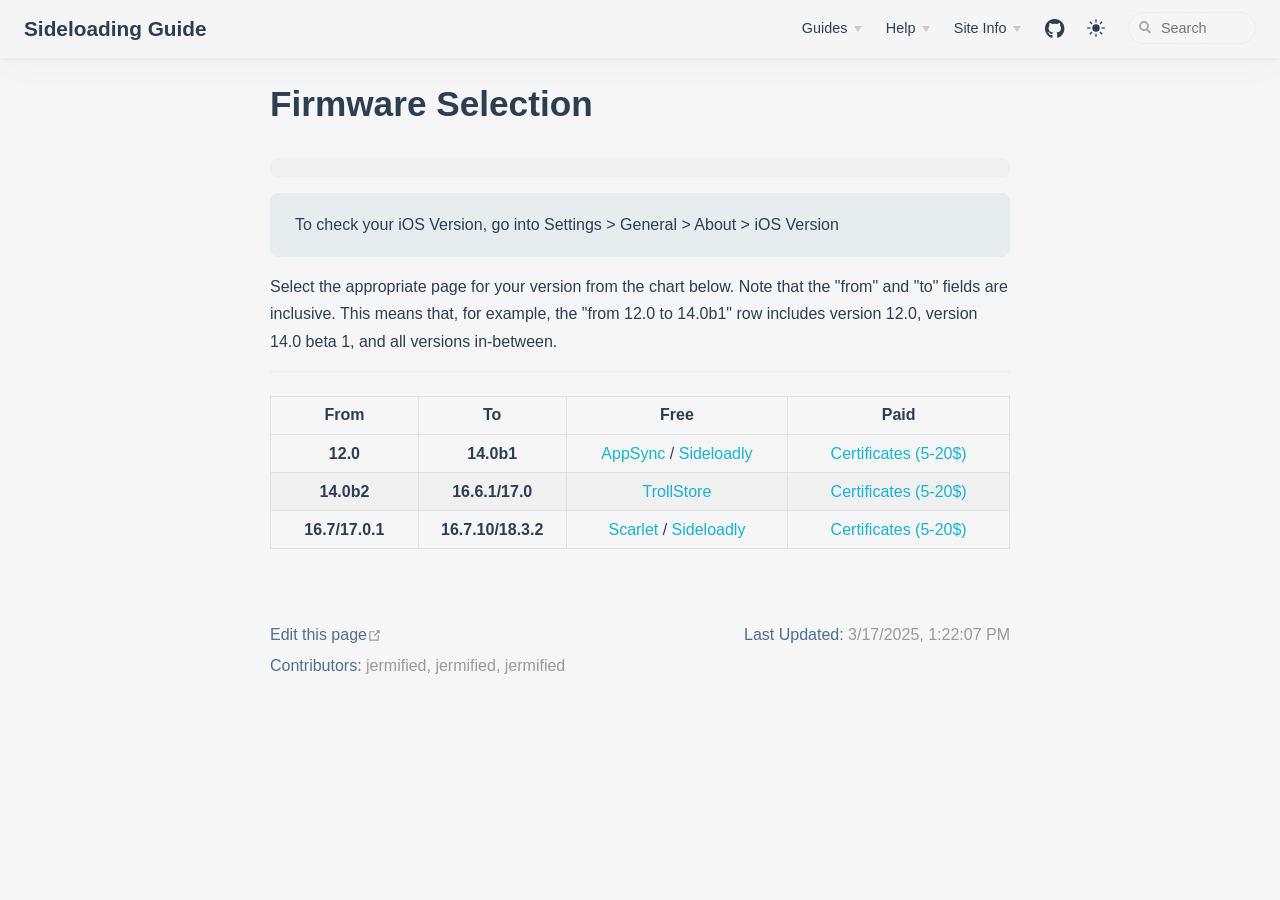
==== commit 6b203ae9: "Deploy to GitHub pages" ====
--- a/firmware-selection/index.html
+++ b/firmware-selection/index.html
@@ -23,11 +23,11 @@
 			}
     </script>
     <link rel="stylesheet" href="https://use.fontawesome.com/releases/v5.6.1/css/all.css"><script type="text/javascript" src="https://cdn.thisiswaldo.com/static/js/8406.js"></script><script src="/assets/js/analytics.js"></script><title>Firmware Selection | Sideloading Guide</title><meta name="description" content="A semi-finished iOS Sideloading guide.">
-    <link rel="modulepreload" href="/assets/app.b6fe185b.js"><link rel="modulepreload" href="/assets/index.html.f732edcb.js"><link rel="modulepreload" href="/assets/index.html.d37db8bb.js"><link rel="prefetch" href="/assets/credits.html.60a35cd9.js"><link rel="prefetch" href="/assets/donations.html.a4386f20.js"><link rel="prefetch" href="/assets/faq.html.42aeb106.js"><link rel="prefetch" href="/assets/index.html.1d8bf219.js"><link rel="prefetch" href="/assets/index.html.48e5a6eb.js"><link rel="prefetch" href="/assets/index.html.c511110e.js"><link rel="prefetch" href="/assets/index.html.79341559.js"><link rel="prefetch" href="/assets/site-navigation.html.2525e80c.js"><link rel="prefetch" href="/assets/index.html.df85aa31.js"><link rel="prefetch" href="/assets/index.html.adf103e1.js"><link rel="prefetch" href="/assets/index.html.bf72a6a5.js"><link rel="prefetch" href="/assets/404.html.9dfa17d5.js"><link rel="prefetch" href="/assets/credits.html.7714988a.js"><link rel="prefetch" href="/assets/donations.html.a7d0bd0d.js"><link rel="prefetch" href="/assets/faq.html.1de16228.js"><link rel="prefetch" href="/assets/index.html.8f961582.js"><link rel="prefetch" href="/assets/index.html.539149e6.js"><link rel="prefetch" href="/assets/index.html.5df29cb7.js"><link rel="prefetch" href="/assets/index.html.425ae83e.js"><link rel="prefetch" href="/assets/site-navigation.html.54ba6fd4.js"><link rel="prefetch" href="/assets/index.html.6371bacf.js"><link rel="prefetch" href="/assets/index.html.4364a38f.js"><link rel="prefetch" href="/assets/index.html.b2ec964f.js"><link rel="prefetch" href="/assets/404.html.a751a334.js"><link rel="prefetch" href="/assets/404.2f4f153b.js"><link rel="prefetch" href="/assets/Layout.36714232.js"><link rel="prefetch" href="/assets/Tab.ffebdd3b.js"><link rel="prefetch" href="/assets/Tabs.f4abba0e.js">
+    <link rel="modulepreload" href="/assets/app.f12df921.js"><link rel="modulepreload" href="/assets/index.html.a75c9735.js"><link rel="modulepreload" href="/assets/index.html.42816609.js"><link rel="prefetch" href="/assets/credits.html.60a35cd9.js"><link rel="prefetch" href="/assets/donations.html.a4386f20.js"><link rel="prefetch" href="/assets/faq.html.42aeb106.js"><link rel="prefetch" href="/assets/index.html.1d8bf219.js"><link rel="prefetch" href="/assets/index.html.48e5a6eb.js"><link rel="prefetch" href="/assets/index.html.3e1dce6c.js"><link rel="prefetch" href="/assets/index.html.fa55212a.js"><link rel="prefetch" href="/assets/site-navigation.html.2525e80c.js"><link rel="prefetch" href="/assets/index.html.df85aa31.js"><link rel="prefetch" href="/assets/index.html.e37aef78.js"><link rel="prefetch" href="/assets/index.html.bf72a6a5.js"><link rel="prefetch" href="/assets/404.html.9dfa17d5.js"><link rel="prefetch" href="/assets/credits.html.f4611bad.js"><link rel="prefetch" href="/assets/donations.html.e97fa05e.js"><link rel="prefetch" href="/assets/faq.html.08de2b56.js"><link rel="prefetch" href="/assets/index.html.47979bd6.js"><link rel="prefetch" href="/assets/index.html.c2621256.js"><link rel="prefetch" href="/assets/index.html.f04ab90d.js"><link rel="prefetch" href="/assets/index.html.ffe8a50e.js"><link rel="prefetch" href="/assets/site-navigation.html.2cba6f5f.js"><link rel="prefetch" href="/assets/index.html.513cd13f.js"><link rel="prefetch" href="/assets/index.html.2f69f557.js"><link rel="prefetch" href="/assets/index.html.5ee9fc07.js"><link rel="prefetch" href="/assets/404.html.1d617dce.js"><link rel="prefetch" href="/assets/404.11486a14.js"><link rel="prefetch" href="/assets/Layout.908f3eea.js"><link rel="prefetch" href="/assets/Tab.65b7c510.js"><link rel="prefetch" href="/assets/Tabs.6bf7418d.js">
     <link rel="stylesheet" href="/assets/style.50be1f61.css">
   </head>
   <body>
-    <div id="app"><!--[--><div class="theme-container no-sidebar"><!--[--><header class="navbar"><div class="toggle-sidebar-button" title="Toggle sidebar" aria-expanded="false" role="button" tabindex="0"><div class="icon" aria-hidden="true"><span></span><span></span><span></span></div></div><span><a href="/" class=""><!----><span class="site-name">Sideloading Guide</span></a></span><div class="navbar-items-wrapper" style=""><!--[--><!--]--><nav class="navbar-items can-hide"><!--[--><div class="navbar-item"><div class="navbar-dropdown-wrapper"><button class="navbar-dropdown-title" type="button" aria-label="Guides"><span class="title">Guides</span><span class="arrow down"></span></button><button class="navbar-dropdown-title-mobile" type="button" aria-label="Guides"><span class="title">Guides</span><span class="right arrow"></span></button><ul style="display:none;" class="navbar-dropdown"><!--[--><li class="navbar-dropdown-item"><a aria-current="page" href="/firmware-selection/" class="router-link-active router-link-exact-active router-link-active" aria-label="Firmware Selection"><!--[--><!--]--><span>Firmware Selection</span><!--[--><!--]--></a></li><li class="navbar-dropdown-item"><a href="/installing-scarlet/" class="" aria-label="Installing Scarlet"><!--[--><!--]--><span>Installing Scarlet</span><!--[--><!--]--></a></li><li class="navbar-dropdown-item"><a href="/using-certs/" class="" aria-label="Using Certificates"><!--[--><!--]--><span>Using Certificates</span><!--[--><!--]--></a></li><li class="navbar-dropdown-item"><a href="/installing-sideloadly/" class="" aria-label="Installing Sideloadly"><!--[--><!--]--><span>Installing Sideloadly</span><!--[--><!--]--></a></li><li class="navbar-dropdown-item"><a href="/using-trollstore/" class="" aria-label="Using TrollStore"><!--[--><!--]--><span>Using TrollStore</span><!--[--><!--]--></a></li><!--]--></ul></div></div><div class="navbar-item"><div class="navbar-dropdown-wrapper"><button class="navbar-dropdown-title" type="button" aria-label="Help"><span class="title">Help</span><span class="arrow down"></span></button><button class="navbar-dropdown-title-mobile" type="button" aria-label="Help"><span class="title">Help</span><span class="right arrow"></span></button><ul style="display:none;" class="navbar-dropdown"><!--[--><li class="navbar-dropdown-item"><a href="/faq.html" class="" aria-label="FAQ"><!--[--><!--]--><span>FAQ</span><!--[--><!--]--></a></li><li class="navbar-dropdown-item"><a href="/troubleshooting" class="" aria-label="Troubleshooting"><!--[--><!--]--><span>Troubleshooting</span><!--[--><!--]--></a></li><li class="navbar-dropdown-item"><a class="external-link" href="https://discord.gg/b4nkySvb7R" rel="noopener noreferrer" target="_blank" aria-label="Discord"><!--[--><!--]--><span>Discord</span><span><svg class="external-link-icon" xmlns="http://www.w3.org/2000/svg" aria-hidden="true" focusable="false" x="0px" y="0px" viewBox="0 0 100 100" width="15" height="15"><path fill="currentColor" d="M18.8,85.1h56l0,0c2.2,0,4-1.8,4-4v-32h-8v28h-48v-48h28v-8h-32l0,0c-2.2,0-4,1.8-4,4v56C14.8,83.3,16.6,85.1,18.8,85.1z"></path><polygon fill="currentColor" points="45.7,48.7 51.3,54.3 77.2,28.5 77.2,37.2 85.2,37.2 85.2,14.9 62.8,14.9 62.8,22.9 71.5,22.9"></polygon></svg><span class="external-link-icon-sr-only">Open in new window</span></span><!--[--><!--]--></a></li><!--]--></ul></div></div><div class="navbar-item"><div class="navbar-dropdown-wrapper"><button class="navbar-dropdown-title" type="button" aria-label="Site Info"><span class="title">Site Info</span><span class="arrow down"></span></button><button class="navbar-dropdown-title-mobile" type="button" aria-label="Site Info"><span class="title">Site Info</span><span class="right arrow"></span></button><ul style="display:none;" class="navbar-dropdown"><!--[--><li class="navbar-dropdown-item"><a href="/donations.html" class="" aria-label="Donations"><!--[--><!--]--><span>Donations</span><!--[--><!--]--></a></li><li class="navbar-dropdown-item"><a href="/credits.html" class="" aria-label="Credits"><!--[--><!--]--><span>Credits</span><!--[--><!--]--></a></li><li class="navbar-dropdown-item"><a class="external-link" href="https://github.com/fnafworldmodding/fnafworldmodding.github.io/" rel="noopener noreferrer" target="_blank" aria-label="Source"><!--[--><!--]--><span>Source</span><span><svg class="external-link-icon" xmlns="http://www.w3.org/2000/svg" aria-hidden="true" focusable="false" x="0px" y="0px" viewBox="0 0 100 100" width="15" height="15"><path fill="currentColor" d="M18.8,85.1h56l0,0c2.2,0,4-1.8,4-4v-32h-8v28h-48v-48h28v-8h-32l0,0c-2.2,0-4,1.8-4,4v56C14.8,83.3,16.6,85.1,18.8,85.1z"></path><polygon fill="currentColor" points="45.7,48.7 51.3,54.3 77.2,28.5 77.2,37.2 85.2,37.2 85.2,14.9 62.8,14.9 62.8,22.9 71.5,22.9"></polygon></svg><span class="external-link-icon-sr-only">Open in new window</span></span><!--[--><!--]--></a></li><li class="navbar-dropdown-item"><a href="/site-navigation.html" class="" aria-label="Site Navigation"><!--[--><!--]--><span>Site Navigation</span><!--[--><!--]--></a></li><!--]--></ul></div></div><div class="navbar-item"><a class="external-link" href="https://github.com/fnafworldmodding/fnafworldmodding.github.io" rel="noopener noreferrer" target="_blank" aria-label="&lt;i class=&quot;fab fa-github&quot;&gt;&lt;/i&gt;"><!--[--><!--]--><span><i class="fab fa-github"></i></span><span><svg class="external-link-icon" xmlns="http://www.w3.org/2000/svg" aria-hidden="true" focusable="false" x="0px" y="0px" viewBox="0 0 100 100" width="15" height="15"><path fill="currentColor" d="M18.8,85.1h56l0,0c2.2,0,4-1.8,4-4v-32h-8v28h-48v-48h28v-8h-32l0,0c-2.2,0-4,1.8-4,4v56C14.8,83.3,16.6,85.1,18.8,85.1z"></path><polygon fill="currentColor" points="45.7,48.7 51.3,54.3 77.2,28.5 77.2,37.2 85.2,37.2 85.2,14.9 62.8,14.9 62.8,22.9 71.5,22.9"></polygon></svg><span class="external-link-icon-sr-only">Open in new window</span></span><!--[--><!--]--></a></div><!--]--></nav><!--[--><!--]--><button class="toggle-color-mode-button" title="toggle color mode"><svg style="" class="icon" focusable="false" viewBox="0 0 32 32"><path d="M16 12.005a4 0 0 1 1-4 4a4.005 4.005 0 0 0 4-4m0-2a6 6 0 1 0 6 6a6 6 0 0 0-6-6z" fill="currentColor"></path><path d="M5.394 6.813l1.414-1.415l3.506 3.506L8.9 10.318z" fill="currentColor"></path><path d="M2 15.005h5v2H2z" fill="currentColor"></path><path d="M5.394 25.197L8.9 21.691l1.414 1.415l-3.506 3.505z" fill="currentColor"></path><path d="M15 25.005h2v5h-2z" fill="currentColor"></path><path d="M21.687 23.106l1.414-1.415l3.506 3.506l-1.414 1.414z" fill="currentColor"></path><path d="M25 15.005h5v2h-5z" fill="currentColor"></path><path d="M21.687 8.904l3.506-3.506l1.414 1.415l-3.506 3.505z" fill="currentColor"></path><path d="M15 2.005h2v5h-2z" fill="currentColor"></path></svg><svg style="display:none;" class="icon" focusable="false" viewBox="0 0 28 28"><path d="
+    <div id="app"><!--[--><div class="theme-container no-sidebar"><!--[--><header class="navbar"><div class="toggle-sidebar-button" title="Toggle sidebar" aria-expanded="false" role="button" tabindex="0"><div class="icon" aria-hidden="true"><span></span><span></span><span></span></div></div><span><a href="/" class=""><!----><span class="site-name">Sideloading Guide</span></a></span><div class="navbar-items-wrapper" style=""><!--[--><!--]--><nav class="navbar-items can-hide"><!--[--><div class="navbar-item"><div class="navbar-dropdown-wrapper"><button class="navbar-dropdown-title" type="button" aria-label="Guides"><span class="title">Guides</span><span class="arrow down"></span></button><button class="navbar-dropdown-title-mobile" type="button" aria-label="Guides"><span class="title">Guides</span><span class="right arrow"></span></button><ul style="display:none;" class="navbar-dropdown"><!--[--><li class="navbar-dropdown-item"><a aria-current="page" href="/firmware-selection/" class="router-link-active router-link-exact-active router-link-active" aria-label="Firmware Selection"><!--[--><!--]--><span>Firmware Selection</span><!--[--><!--]--></a></li><li class="navbar-dropdown-item"><a href="/installing-scarlet/" class="" aria-label="Installing Scarlet"><!--[--><!--]--><span>Installing Scarlet</span><!--[--><!--]--></a></li><li class="navbar-dropdown-item"><a href="/using-certs/" class="" aria-label="Using Certificates"><!--[--><!--]--><span>Using Certificates</span><!--[--><!--]--></a></li><li class="navbar-dropdown-item"><a href="/installing-sideloadly/" class="" aria-label="Installing Sideloadly"><!--[--><!--]--><span>Installing Sideloadly</span><!--[--><!--]--></a></li><li class="navbar-dropdown-item"><a href="/using-trollstore/" class="" aria-label="Using TrollStore"><!--[--><!--]--><span>Using TrollStore</span><!--[--><!--]--></a></li><!--]--></ul></div></div><div class="navbar-item"><div class="navbar-dropdown-wrapper"><button class="navbar-dropdown-title" type="button" aria-label="Help"><span class="title">Help</span><span class="arrow down"></span></button><button class="navbar-dropdown-title-mobile" type="button" aria-label="Help"><span class="title">Help</span><span class="right arrow"></span></button><ul style="display:none;" class="navbar-dropdown"><!--[--><li class="navbar-dropdown-item"><a href="/faq.html" class="" aria-label="FAQ"><!--[--><!--]--><span>FAQ</span><!--[--><!--]--></a></li><li class="navbar-dropdown-item"><a href="/troubleshooting" class="" aria-label="Troubleshooting"><!--[--><!--]--><span>Troubleshooting</span><!--[--><!--]--></a></li><li class="navbar-dropdown-item"><a class="external-link" href="https://discord.gg/fnafworld" rel="noopener noreferrer" target="_blank" aria-label="Discord"><!--[--><!--]--><span>Discord</span><span><svg class="external-link-icon" xmlns="http://www.w3.org/2000/svg" aria-hidden="true" focusable="false" x="0px" y="0px" viewBox="0 0 100 100" width="15" height="15"><path fill="currentColor" d="M18.8,85.1h56l0,0c2.2,0,4-1.8,4-4v-32h-8v28h-48v-48h28v-8h-32l0,0c-2.2,0-4,1.8-4,4v56C14.8,83.3,16.6,85.1,18.8,85.1z"></path><polygon fill="currentColor" points="45.7,48.7 51.3,54.3 77.2,28.5 77.2,37.2 85.2,37.2 85.2,14.9 62.8,14.9 62.8,22.9 71.5,22.9"></polygon></svg><span class="external-link-icon-sr-only">Open in new window</span></span><!--[--><!--]--></a></li><!--]--></ul></div></div><div class="navbar-item"><div class="navbar-dropdown-wrapper"><button class="navbar-dropdown-title" type="button" aria-label="Site Info"><span class="title">Site Info</span><span class="arrow down"></span></button><button class="navbar-dropdown-title-mobile" type="button" aria-label="Site Info"><span class="title">Site Info</span><span class="right arrow"></span></button><ul style="display:none;" class="navbar-dropdown"><!--[--><li class="navbar-dropdown-item"><a href="/donations.html" class="" aria-label="Donations"><!--[--><!--]--><span>Donations</span><!--[--><!--]--></a></li><li class="navbar-dropdown-item"><a href="/credits.html" class="" aria-label="Credits"><!--[--><!--]--><span>Credits</span><!--[--><!--]--></a></li><li class="navbar-dropdown-item"><a class="external-link" href="https://github.com/fnafworldmodding/fnafworldmodding.github.io/" rel="noopener noreferrer" target="_blank" aria-label="Source"><!--[--><!--]--><span>Source</span><span><svg class="external-link-icon" xmlns="http://www.w3.org/2000/svg" aria-hidden="true" focusable="false" x="0px" y="0px" viewBox="0 0 100 100" width="15" height="15"><path fill="currentColor" d="M18.8,85.1h56l0,0c2.2,0,4-1.8,4-4v-32h-8v28h-48v-48h28v-8h-32l0,0c-2.2,0-4,1.8-4,4v56C14.8,83.3,16.6,85.1,18.8,85.1z"></path><polygon fill="currentColor" points="45.7,48.7 51.3,54.3 77.2,28.5 77.2,37.2 85.2,37.2 85.2,14.9 62.8,14.9 62.8,22.9 71.5,22.9"></polygon></svg><span class="external-link-icon-sr-only">Open in new window</span></span><!--[--><!--]--></a></li><li class="navbar-dropdown-item"><a href="/site-navigation.html" class="" aria-label="Site Navigation"><!--[--><!--]--><span>Site Navigation</span><!--[--><!--]--></a></li><!--]--></ul></div></div><div class="navbar-item"><a class="external-link" href="https://github.com/fnafworldmodding/fnafworldmodding.github.io" rel="noopener noreferrer" target="_blank" aria-label="&lt;i class=&quot;fab fa-github&quot;&gt;&lt;/i&gt;"><!--[--><!--]--><span><i class="fab fa-github"></i></span><span><svg class="external-link-icon" xmlns="http://www.w3.org/2000/svg" aria-hidden="true" focusable="false" x="0px" y="0px" viewBox="0 0 100 100" width="15" height="15"><path fill="currentColor" d="M18.8,85.1h56l0,0c2.2,0,4-1.8,4-4v-32h-8v28h-48v-48h28v-8h-32l0,0c-2.2,0-4,1.8-4,4v56C14.8,83.3,16.6,85.1,18.8,85.1z"></path><polygon fill="currentColor" points="45.7,48.7 51.3,54.3 77.2,28.5 77.2,37.2 85.2,37.2 85.2,14.9 62.8,14.9 62.8,22.9 71.5,22.9"></polygon></svg><span class="external-link-icon-sr-only">Open in new window</span></span><!--[--><!--]--></a></div><!--]--></nav><!--[--><!--]--><button class="toggle-color-mode-button" title="toggle color mode"><svg style="" class="icon" focusable="false" viewBox="0 0 32 32"><path d="M16 12.005a4 0 0 1 1-4 4a4.005 4.005 0 0 0 4-4m0-2a6 6 0 1 0 6 6a6 6 0 0 0-6-6z" fill="currentColor"></path><path d="M5.394 6.813l1.414-1.415l3.506 3.506L8.9 10.318z" fill="currentColor"></path><path d="M2 15.005h5v2H2z" fill="currentColor"></path><path d="M5.394 25.197L8.9 21.691l1.414 1.415l-3.506 3.505z" fill="currentColor"></path><path d="M15 25.005h2v5h-2z" fill="currentColor"></path><path d="M21.687 23.106l1.414-1.415l3.506 3.506l-1.414 1.414z" fill="currentColor"></path><path d="M25 15.005h5v2h-5z" fill="currentColor"></path><path d="M21.687 8.904l3.506-3.506l1.414 1.415l-3.506 3.505z" fill="currentColor"></path><path d="M15 2.005h2v5h-2z" fill="currentColor"></path></svg><svg style="display:none;" class="icon" focusable="false" viewBox="0 0 28 28"><path d="
           M13.502 5.414
           c-.138 0-.278.005-.418 0
           M14.98 3a1.002 1.002 0 0 0-.175.016
@@ -37,8 +37,8 @@
           a1.01 1.01 0 0 0-.783-1.565
           A13.08 13.08 0 0 1 15.89 4.38
           A1.015 1.015 0 0 0 14.98 3
-        z" fill="currentColor"></path></svg></button><form class="search-box" role="search"><input type="search" placeholder="Search" autocomplete="off" spellcheck="false" value><!----></form></div></header><!--]--><div class="sidebar-mask"></div><!--[--><aside class="sidebar"><nav class="navbar-items"><!--[--><div class="navbar-item"><div class="navbar-dropdown-wrapper"><button class="navbar-dropdown-title" type="button" aria-label="Guides"><span class="title">Guides</span><span class="arrow down"></span></button><button class="navbar-dropdown-title-mobile" type="button" aria-label="Guides"><span class="title">Guides</span><span class="right arrow"></span></button><ul style="display:none;" class="navbar-dropdown"><!--[--><li class="navbar-dropdown-item"><a aria-current="page" href="/firmware-selection/" class="router-link-active router-link-exact-active router-link-active" aria-label="Firmware Selection"><!--[--><!--]--><span>Firmware Selection</span><!--[--><!--]--></a></li><li class="navbar-dropdown-item"><a href="/installing-scarlet/" class="" aria-label="Installing Scarlet"><!--[--><!--]--><span>Installing Scarlet</span><!--[--><!--]--></a></li><li class="navbar-dropdown-item"><a href="/using-certs/" class="" aria-label="Using Certificates"><!--[--><!--]--><span>Using Certificates</span><!--[--><!--]--></a></li><li class="navbar-dropdown-item"><a href="/installing-sideloadly/" class="" aria-label="Installing Sideloadly"><!--[--><!--]--><span>Installing Sideloadly</span><!--[--><!--]--></a></li><li class="navbar-dropdown-item"><a href="/using-trollstore/" class="" aria-label="Using TrollStore"><!--[--><!--]--><span>Using TrollStore</span><!--[--><!--]--></a></li><!--]--></ul></div></div><div class="navbar-item"><div class="navbar-dropdown-wrapper"><button class="navbar-dropdown-title" type="button" aria-label="Help"><span class="title">Help</span><span class="arrow down"></span></button><button class="navbar-dropdown-title-mobile" type="button" aria-label="Help"><span class="title">Help</span><span class="right arrow"></span></button><ul style="display:none;" class="navbar-dropdown"><!--[--><li class="navbar-dropdown-item"><a href="/faq.html" class="" aria-label="FAQ"><!--[--><!--]--><span>FAQ</span><!--[--><!--]--></a></li><li class="navbar-dropdown-item"><a href="/troubleshooting" class="" aria-label="Troubleshooting"><!--[--><!--]--><span>Troubleshooting</span><!--[--><!--]--></a></li><li class="navbar-dropdown-item"><a class="external-link" href="https://discord.gg/b4nkySvb7R" rel="noopener noreferrer" target="_blank" aria-label="Discord"><!--[--><!--]--><span>Discord</span><span><svg class="external-link-icon" xmlns="http://www.w3.org/2000/svg" aria-hidden="true" focusable="false" x="0px" y="0px" viewBox="0 0 100 100" width="15" height="15"><path fill="currentColor" d="M18.8,85.1h56l0,0c2.2,0,4-1.8,4-4v-32h-8v28h-48v-48h28v-8h-32l0,0c-2.2,0-4,1.8-4,4v56C14.8,83.3,16.6,85.1,18.8,85.1z"></path><polygon fill="currentColor" points="45.7,48.7 51.3,54.3 77.2,28.5 77.2,37.2 85.2,37.2 85.2,14.9 62.8,14.9 62.8,22.9 71.5,22.9"></polygon></svg><span class="external-link-icon-sr-only">Open in new window</span></span><!--[--><!--]--></a></li><!--]--></ul></div></div><div class="navbar-item"><div class="navbar-dropdown-wrapper"><button class="navbar-dropdown-title" type="button" aria-label="Site Info"><span class="title">Site Info</span><span class="arrow down"></span></button><button class="navbar-dropdown-title-mobile" type="button" aria-label="Site Info"><span class="title">Site Info</span><span class="right arrow"></span></button><ul style="display:none;" class="navbar-dropdown"><!--[--><li class="navbar-dropdown-item"><a href="/donations.html" class="" aria-label="Donations"><!--[--><!--]--><span>Donations</span><!--[--><!--]--></a></li><li class="navbar-dropdown-item"><a href="/credits.html" class="" aria-label="Credits"><!--[--><!--]--><span>Credits</span><!--[--><!--]--></a></li><li class="navbar-dropdown-item"><a class="external-link" href="https://github.com/fnafworldmodding/fnafworldmodding.github.io/" rel="noopener noreferrer" target="_blank" aria-label="Source"><!--[--><!--]--><span>Source</span><span><svg class="external-link-icon" xmlns="http://www.w3.org/2000/svg" aria-hidden="true" focusable="false" x="0px" y="0px" viewBox="0 0 100 100" width="15" height="15"><path fill="currentColor" d="M18.8,85.1h56l0,0c2.2,0,4-1.8,4-4v-32h-8v28h-48v-48h28v-8h-32l0,0c-2.2,0-4,1.8-4,4v56C14.8,83.3,16.6,85.1,18.8,85.1z"></path><polygon fill="currentColor" points="45.7,48.7 51.3,54.3 77.2,28.5 77.2,37.2 85.2,37.2 85.2,14.9 62.8,14.9 62.8,22.9 71.5,22.9"></polygon></svg><span class="external-link-icon-sr-only">Open in new window</span></span><!--[--><!--]--></a></li><li class="navbar-dropdown-item"><a href="/site-navigation.html" class="" aria-label="Site Navigation"><!--[--><!--]--><span>Site Navigation</span><!--[--><!--]--></a></li><!--]--></ul></div></div><div class="navbar-item"><a class="external-link" href="https://github.com/fnafworldmodding/fnafworldmodding.github.io" rel="noopener noreferrer" target="_blank" aria-label="&lt;i class=&quot;fab fa-github&quot;&gt;&lt;/i&gt;"><!--[--><!--]--><span><i class="fab fa-github"></i></span><span><svg class="external-link-icon" xmlns="http://www.w3.org/2000/svg" aria-hidden="true" focusable="false" x="0px" y="0px" viewBox="0 0 100 100" width="15" height="15"><path fill="currentColor" d="M18.8,85.1h56l0,0c2.2,0,4-1.8,4-4v-32h-8v28h-48v-48h28v-8h-32l0,0c-2.2,0-4,1.8-4,4v56C14.8,83.3,16.6,85.1,18.8,85.1z"></path><polygon fill="currentColor" points="45.7,48.7 51.3,54.3 77.2,28.5 77.2,37.2 85.2,37.2 85.2,14.9 62.8,14.9 62.8,22.9 71.5,22.9"></polygon></svg><span class="external-link-icon-sr-only">Open in new window</span></span><!--[--><!--]--></a></div><!--]--></nav><!--[--><!--]--><!----><!--[--><!--]--></aside><!--]--><!--[--><main class="page"><div class="theme-default-content"><!--[--><!--[--><h1 id="pageTitle">Firmware Selection</h1><div class="custom-container none"><p><p>For support, ask for help on the FNaF World Modding <a href="https://discord.gg/b4nkySvb7R">Discord Server</a>.</p>
-</p></div><!--]--><!--]--><div id="waldo-tag-8408" style="margin-bottom:1em;"></div><div><div class="custom-container tip"><p class="custom-container-title">TIP</p><p>To check your iOS Version, go into Settings &gt; General &gt; About &gt; iOS Version</p></div><p>Select the appropriate page for your version from the chart below. Note that the &quot;from&quot; and &quot;to&quot; fields are inclusive. This means that, for example, the &quot;from 12.0 to 14.0b1&quot; row includes version 12.0, version 14.0 beta 1, and all versions in-between.</p><hr><div style="display:flex;justify-content:center;"><table><colgroup><col span="1" style="width:20%;"><col span="1" style="width:20%;"><col span="1" style="width:30%;"><col span="1" style="width:30%;"></colgroup><thead><tr><th style="text-align:center;font-weight:bold;">From</th><th style="text-align:center;font-weight:bold;">To</th><th style="text-align:center;font-weight:bold;">Free</th><th style="text-align:center;font-weight:bold;">Paid</th></tr></thead><tbody><tr><td style="text-align:center;font-weight:bold;">12.0</td><td style="text-align:center;font-weight:bold;">14.0b1</td><td style="text-align:center;"><a href="/installing-appsync" class="">AppSync</a> / <a href="/installing-sideloadly" class="">Sideloadly</a></td><td style="text-align:center;"><a href="/using-certs" class="">Certificates (7-20$)</a></td></tr><tr><td style="text-align:center;font-weight:bold;">14.0b2</td><td style="text-align:center;font-weight:bold;">16.6.1/17.0</td><td style="text-align:center;"><a href="/using-trollstore" class="">TrollStore</a></td><td style="text-align:center;"><a href="/using-certs" class="">Certificates (7-20$)</a></td></tr><tr><td style="text-align:center;font-weight:bold;">16.7/17.0.1</td><td style="text-align:center;font-weight:bold;">16.7.10/18.3.1</td><td style="text-align:center;"><a href="/installing-scarlet" class="">Scarlet</a> / <a href="/installing-sideloadly" class="">Sideloadly</a></td><td style="text-align:center;"><a href="/using-certs" class="">Certificates (7-20$)</a></td></tr></tbody></table></div></div><div id="waldo-tag-8442"></div><!--[--><!--]--></div><footer class="page-meta"><div class="meta-item edit-link"><a class="external-link meta-item-label" href="https://github.com/fnafworldmodding/fnafworldmodding.github.io/edit/main/firmware-selection.md" rel="noopener noreferrer" target="_blank" aria-label="Edit this page"><!--[--><!--]--><span>Edit this page</span><span><svg class="external-link-icon" xmlns="http://www.w3.org/2000/svg" aria-hidden="true" focusable="false" x="0px" y="0px" viewBox="0 0 100 100" width="15" height="15"><path fill="currentColor" d="M18.8,85.1h56l0,0c2.2,0,4-1.8,4-4v-32h-8v28h-48v-48h28v-8h-32l0,0c-2.2,0-4,1.8-4,4v56C14.8,83.3,16.6,85.1,18.8,85.1z"></path><polygon fill="currentColor" points="45.7,48.7 51.3,54.3 77.2,28.5 77.2,37.2 85.2,37.2 85.2,14.9 62.8,14.9 62.8,22.9 71.5,22.9"></polygon></svg><span class="external-link-icon-sr-only">Open in new window</span></span><!--[--><!--]--></a></div><div class="meta-item last-updated"><span class="meta-item-label">Last Updated: </span><!----></div><div class="meta-item contributors"><span class="meta-item-label">Contributors: </span><span class="meta-item-info"><!--[--><!--[--><span class="contributor" title="email: 199411248+jermification@users.noreply.github.com">jermified</span><!--[-->, <!--]--><!--]--><!--[--><span class="contributor" title="email: skeppybob123@gmail.com">jermified</span><!----><!--]--><!--]--></span></div></footer><!----></main><!--]--></div><!----><!--]--></div>
-    <script type="module" src="/assets/app.b6fe185b.js" defer></script>
+        z" fill="currentColor"></path></svg></button><form class="search-box" role="search"><input type="search" placeholder="Search" autocomplete="off" spellcheck="false" value><!----></form></div></header><!--]--><div class="sidebar-mask"></div><!--[--><aside class="sidebar"><nav class="navbar-items"><!--[--><div class="navbar-item"><div class="navbar-dropdown-wrapper"><button class="navbar-dropdown-title" type="button" aria-label="Guides"><span class="title">Guides</span><span class="arrow down"></span></button><button class="navbar-dropdown-title-mobile" type="button" aria-label="Guides"><span class="title">Guides</span><span class="right arrow"></span></button><ul style="display:none;" class="navbar-dropdown"><!--[--><li class="navbar-dropdown-item"><a aria-current="page" href="/firmware-selection/" class="router-link-active router-link-exact-active router-link-active" aria-label="Firmware Selection"><!--[--><!--]--><span>Firmware Selection</span><!--[--><!--]--></a></li><li class="navbar-dropdown-item"><a href="/installing-scarlet/" class="" aria-label="Installing Scarlet"><!--[--><!--]--><span>Installing Scarlet</span><!--[--><!--]--></a></li><li class="navbar-dropdown-item"><a href="/using-certs/" class="" aria-label="Using Certificates"><!--[--><!--]--><span>Using Certificates</span><!--[--><!--]--></a></li><li class="navbar-dropdown-item"><a href="/installing-sideloadly/" class="" aria-label="Installing Sideloadly"><!--[--><!--]--><span>Installing Sideloadly</span><!--[--><!--]--></a></li><li class="navbar-dropdown-item"><a href="/using-trollstore/" class="" aria-label="Using TrollStore"><!--[--><!--]--><span>Using TrollStore</span><!--[--><!--]--></a></li><!--]--></ul></div></div><div class="navbar-item"><div class="navbar-dropdown-wrapper"><button class="navbar-dropdown-title" type="button" aria-label="Help"><span class="title">Help</span><span class="arrow down"></span></button><button class="navbar-dropdown-title-mobile" type="button" aria-label="Help"><span class="title">Help</span><span class="right arrow"></span></button><ul style="display:none;" class="navbar-dropdown"><!--[--><li class="navbar-dropdown-item"><a href="/faq.html" class="" aria-label="FAQ"><!--[--><!--]--><span>FAQ</span><!--[--><!--]--></a></li><li class="navbar-dropdown-item"><a href="/troubleshooting" class="" aria-label="Troubleshooting"><!--[--><!--]--><span>Troubleshooting</span><!--[--><!--]--></a></li><li class="navbar-dropdown-item"><a class="external-link" href="https://discord.gg/fnafworld" rel="noopener noreferrer" target="_blank" aria-label="Discord"><!--[--><!--]--><span>Discord</span><span><svg class="external-link-icon" xmlns="http://www.w3.org/2000/svg" aria-hidden="true" focusable="false" x="0px" y="0px" viewBox="0 0 100 100" width="15" height="15"><path fill="currentColor" d="M18.8,85.1h56l0,0c2.2,0,4-1.8,4-4v-32h-8v28h-48v-48h28v-8h-32l0,0c-2.2,0-4,1.8-4,4v56C14.8,83.3,16.6,85.1,18.8,85.1z"></path><polygon fill="currentColor" points="45.7,48.7 51.3,54.3 77.2,28.5 77.2,37.2 85.2,37.2 85.2,14.9 62.8,14.9 62.8,22.9 71.5,22.9"></polygon></svg><span class="external-link-icon-sr-only">Open in new window</span></span><!--[--><!--]--></a></li><!--]--></ul></div></div><div class="navbar-item"><div class="navbar-dropdown-wrapper"><button class="navbar-dropdown-title" type="button" aria-label="Site Info"><span class="title">Site Info</span><span class="arrow down"></span></button><button class="navbar-dropdown-title-mobile" type="button" aria-label="Site Info"><span class="title">Site Info</span><span class="right arrow"></span></button><ul style="display:none;" class="navbar-dropdown"><!--[--><li class="navbar-dropdown-item"><a href="/donations.html" class="" aria-label="Donations"><!--[--><!--]--><span>Donations</span><!--[--><!--]--></a></li><li class="navbar-dropdown-item"><a href="/credits.html" class="" aria-label="Credits"><!--[--><!--]--><span>Credits</span><!--[--><!--]--></a></li><li class="navbar-dropdown-item"><a class="external-link" href="https://github.com/fnafworldmodding/fnafworldmodding.github.io/" rel="noopener noreferrer" target="_blank" aria-label="Source"><!--[--><!--]--><span>Source</span><span><svg class="external-link-icon" xmlns="http://www.w3.org/2000/svg" aria-hidden="true" focusable="false" x="0px" y="0px" viewBox="0 0 100 100" width="15" height="15"><path fill="currentColor" d="M18.8,85.1h56l0,0c2.2,0,4-1.8,4-4v-32h-8v28h-48v-48h28v-8h-32l0,0c-2.2,0-4,1.8-4,4v56C14.8,83.3,16.6,85.1,18.8,85.1z"></path><polygon fill="currentColor" points="45.7,48.7 51.3,54.3 77.2,28.5 77.2,37.2 85.2,37.2 85.2,14.9 62.8,14.9 62.8,22.9 71.5,22.9"></polygon></svg><span class="external-link-icon-sr-only">Open in new window</span></span><!--[--><!--]--></a></li><li class="navbar-dropdown-item"><a href="/site-navigation.html" class="" aria-label="Site Navigation"><!--[--><!--]--><span>Site Navigation</span><!--[--><!--]--></a></li><!--]--></ul></div></div><div class="navbar-item"><a class="external-link" href="https://github.com/fnafworldmodding/fnafworldmodding.github.io" rel="noopener noreferrer" target="_blank" aria-label="&lt;i class=&quot;fab fa-github&quot;&gt;&lt;/i&gt;"><!--[--><!--]--><span><i class="fab fa-github"></i></span><span><svg class="external-link-icon" xmlns="http://www.w3.org/2000/svg" aria-hidden="true" focusable="false" x="0px" y="0px" viewBox="0 0 100 100" width="15" height="15"><path fill="currentColor" d="M18.8,85.1h56l0,0c2.2,0,4-1.8,4-4v-32h-8v28h-48v-48h28v-8h-32l0,0c-2.2,0-4,1.8-4,4v56C14.8,83.3,16.6,85.1,18.8,85.1z"></path><polygon fill="currentColor" points="45.7,48.7 51.3,54.3 77.2,28.5 77.2,37.2 85.2,37.2 85.2,14.9 62.8,14.9 62.8,22.9 71.5,22.9"></polygon></svg><span class="external-link-icon-sr-only">Open in new window</span></span><!--[--><!--]--></a></div><!--]--></nav><!--[--><!--]--><!----><!--[--><!--]--></aside><!--]--><!--[--><main class="page"><div class="theme-default-content"><!--[--><!--[--><h1 id="pageTitle">Firmware Selection</h1><div class="custom-container none"><p><p>For support, ask for help on the FNaF World Modding <a href="https://discord.gg/fnafworld">Discord Server</a>.</p>
+</p></div><!--]--><!--]--><div id="waldo-tag-8408" style="margin-bottom:1em;"></div><div><div class="custom-container tip"><p class="custom-container-title">TIP</p><p>To check your iOS Version, go into Settings &gt; General &gt; About &gt; iOS Version</p></div><p>Select the appropriate page for your version from the chart below. Note that the &quot;from&quot; and &quot;to&quot; fields are inclusive. This means that, for example, the &quot;from 12.0 to 14.0b1&quot; row includes version 12.0, version 14.0 beta 1, and all versions in-between.</p><hr><div style="display:flex;justify-content:center;"><table><colgroup><col span="1" style="width:20%;"><col span="1" style="width:20%;"><col span="1" style="width:30%;"><col span="1" style="width:30%;"></colgroup><thead><tr><th style="text-align:center;font-weight:bold;">From</th><th style="text-align:center;font-weight:bold;">To</th><th style="text-align:center;font-weight:bold;">Free</th><th style="text-align:center;font-weight:bold;">Paid</th></tr></thead><tbody><tr><td style="text-align:center;font-weight:bold;">12.0</td><td style="text-align:center;font-weight:bold;">14.0b1</td><td style="text-align:center;"><a href="/installing-appsync" class="">AppSync</a> / <a href="/installing-sideloadly" class="">Sideloadly</a></td><td style="text-align:center;"><a href="/using-certs" class="">Certificates (5-20$)</a></td></tr><tr><td style="text-align:center;font-weight:bold;">14.0b2</td><td style="text-align:center;font-weight:bold;">16.6.1/17.0</td><td style="text-align:center;"><a href="/using-trollstore" class="">TrollStore</a></td><td style="text-align:center;"><a href="/using-certs" class="">Certificates (5-20$)</a></td></tr><tr><td style="text-align:center;font-weight:bold;">16.7/17.0.1</td><td style="text-align:center;font-weight:bold;">16.7.10/18.3.2</td><td style="text-align:center;"><a href="/installing-scarlet" class="">Scarlet</a> / <a href="/installing-sideloadly" class="">Sideloadly</a></td><td style="text-align:center;"><a href="/using-certs" class="">Certificates (5-20$)</a></td></tr></tbody></table></div></div><div id="waldo-tag-8442"></div><!--[--><!--]--></div><footer class="page-meta"><div class="meta-item edit-link"><a class="external-link meta-item-label" href="https://github.com/fnafworldmodding/fnafworldmodding.github.io/edit/main/firmware-selection.md" rel="noopener noreferrer" target="_blank" aria-label="Edit this page"><!--[--><!--]--><span>Edit this page</span><span><svg class="external-link-icon" xmlns="http://www.w3.org/2000/svg" aria-hidden="true" focusable="false" x="0px" y="0px" viewBox="0 0 100 100" width="15" height="15"><path fill="currentColor" d="M18.8,85.1h56l0,0c2.2,0,4-1.8,4-4v-32h-8v28h-48v-48h28v-8h-32l0,0c-2.2,0-4,1.8-4,4v56C14.8,83.3,16.6,85.1,18.8,85.1z"></path><polygon fill="currentColor" points="45.7,48.7 51.3,54.3 77.2,28.5 77.2,37.2 85.2,37.2 85.2,14.9 62.8,14.9 62.8,22.9 71.5,22.9"></polygon></svg><span class="external-link-icon-sr-only">Open in new window</span></span><!--[--><!--]--></a></div><div class="meta-item last-updated"><span class="meta-item-label">Last Updated: </span><!----></div><div class="meta-item contributors"><span class="meta-item-label">Contributors: </span><span class="meta-item-info"><!--[--><!--[--><span class="contributor" title="email: 199411248+jermification@users.noreply.github.com">jermified</span><!--[-->, <!--]--><!--]--><!--[--><span class="contributor" title="email: skeppybob123@gmail.com">jermified</span><!--[-->, <!--]--><!--]--><!--[--><span class="contributor" title="email: 147565175+jermifiedd@users.noreply.github.com">jermified</span><!----><!--]--><!--]--></span></div></footer><!----></main><!--]--></div><!----><!--]--></div>
+    <script type="module" src="/assets/app.f12df921.js" defer></script>
   </body>
 </html>
